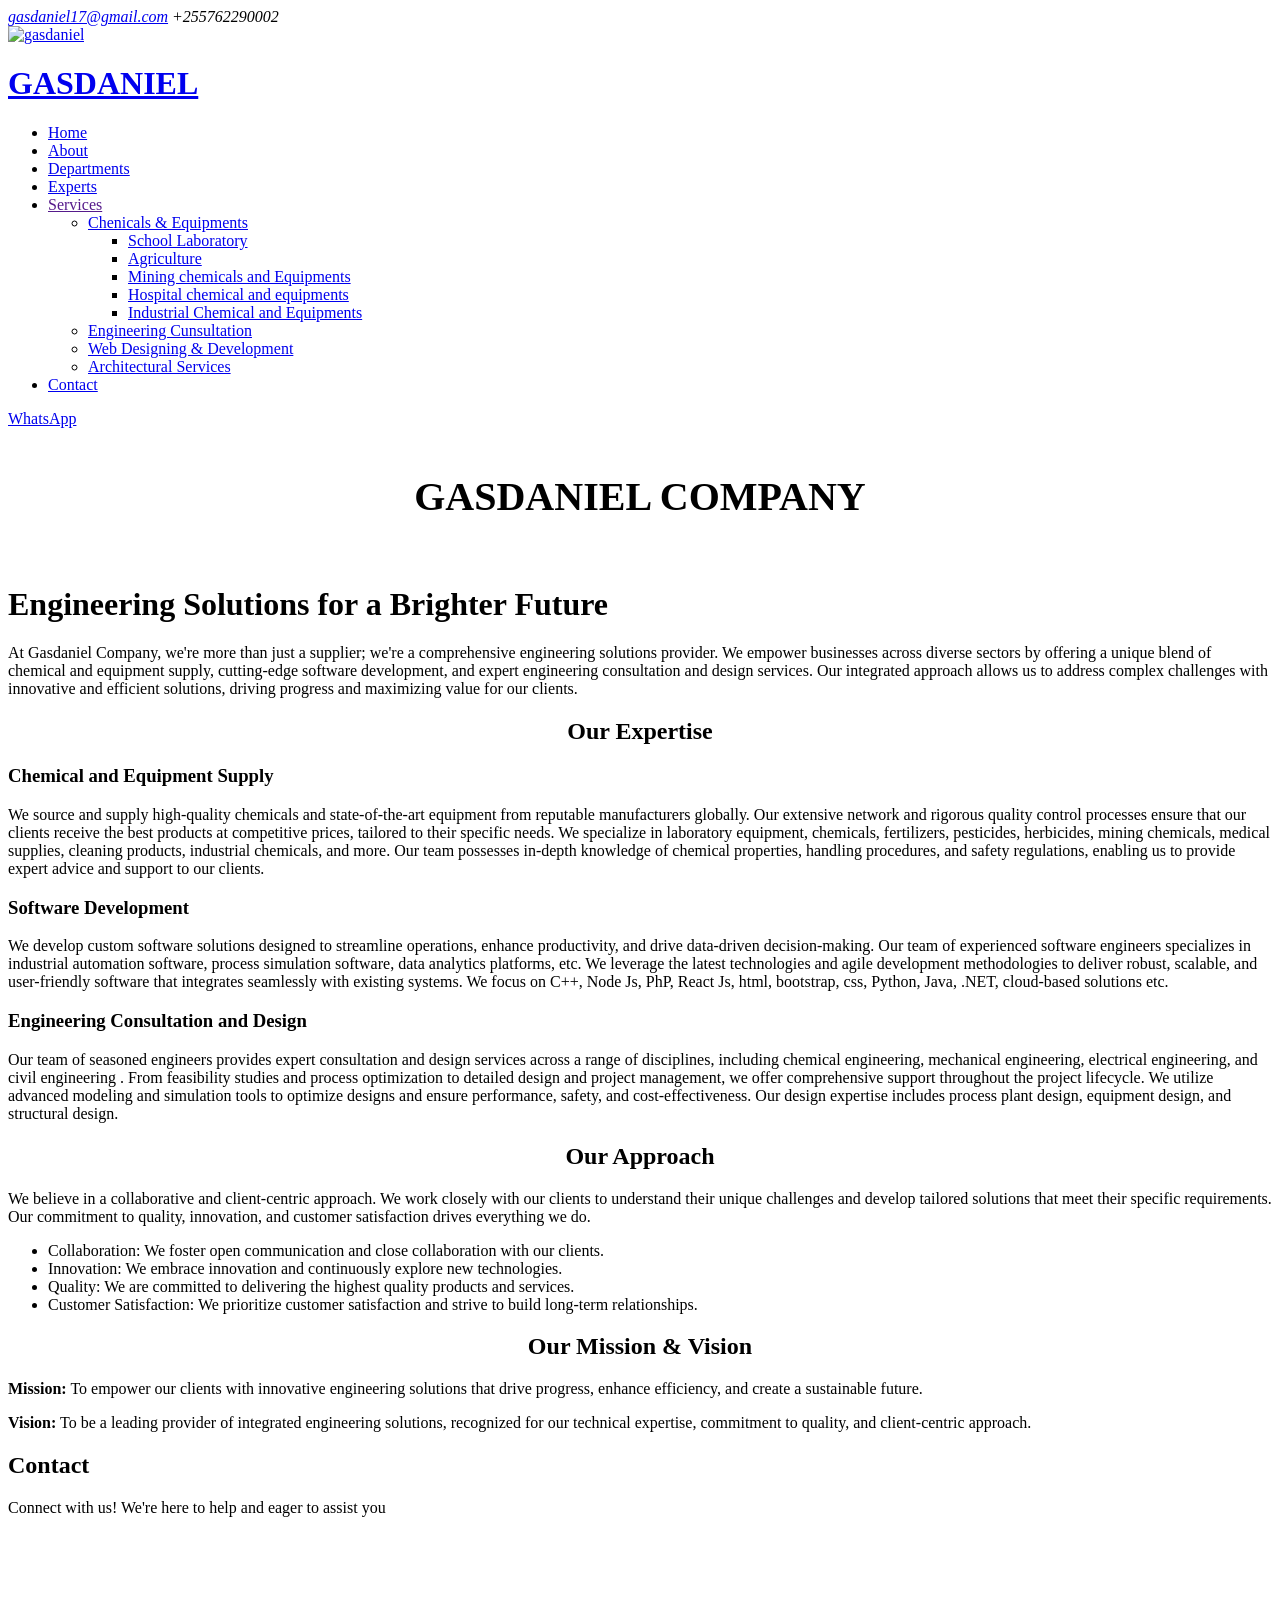
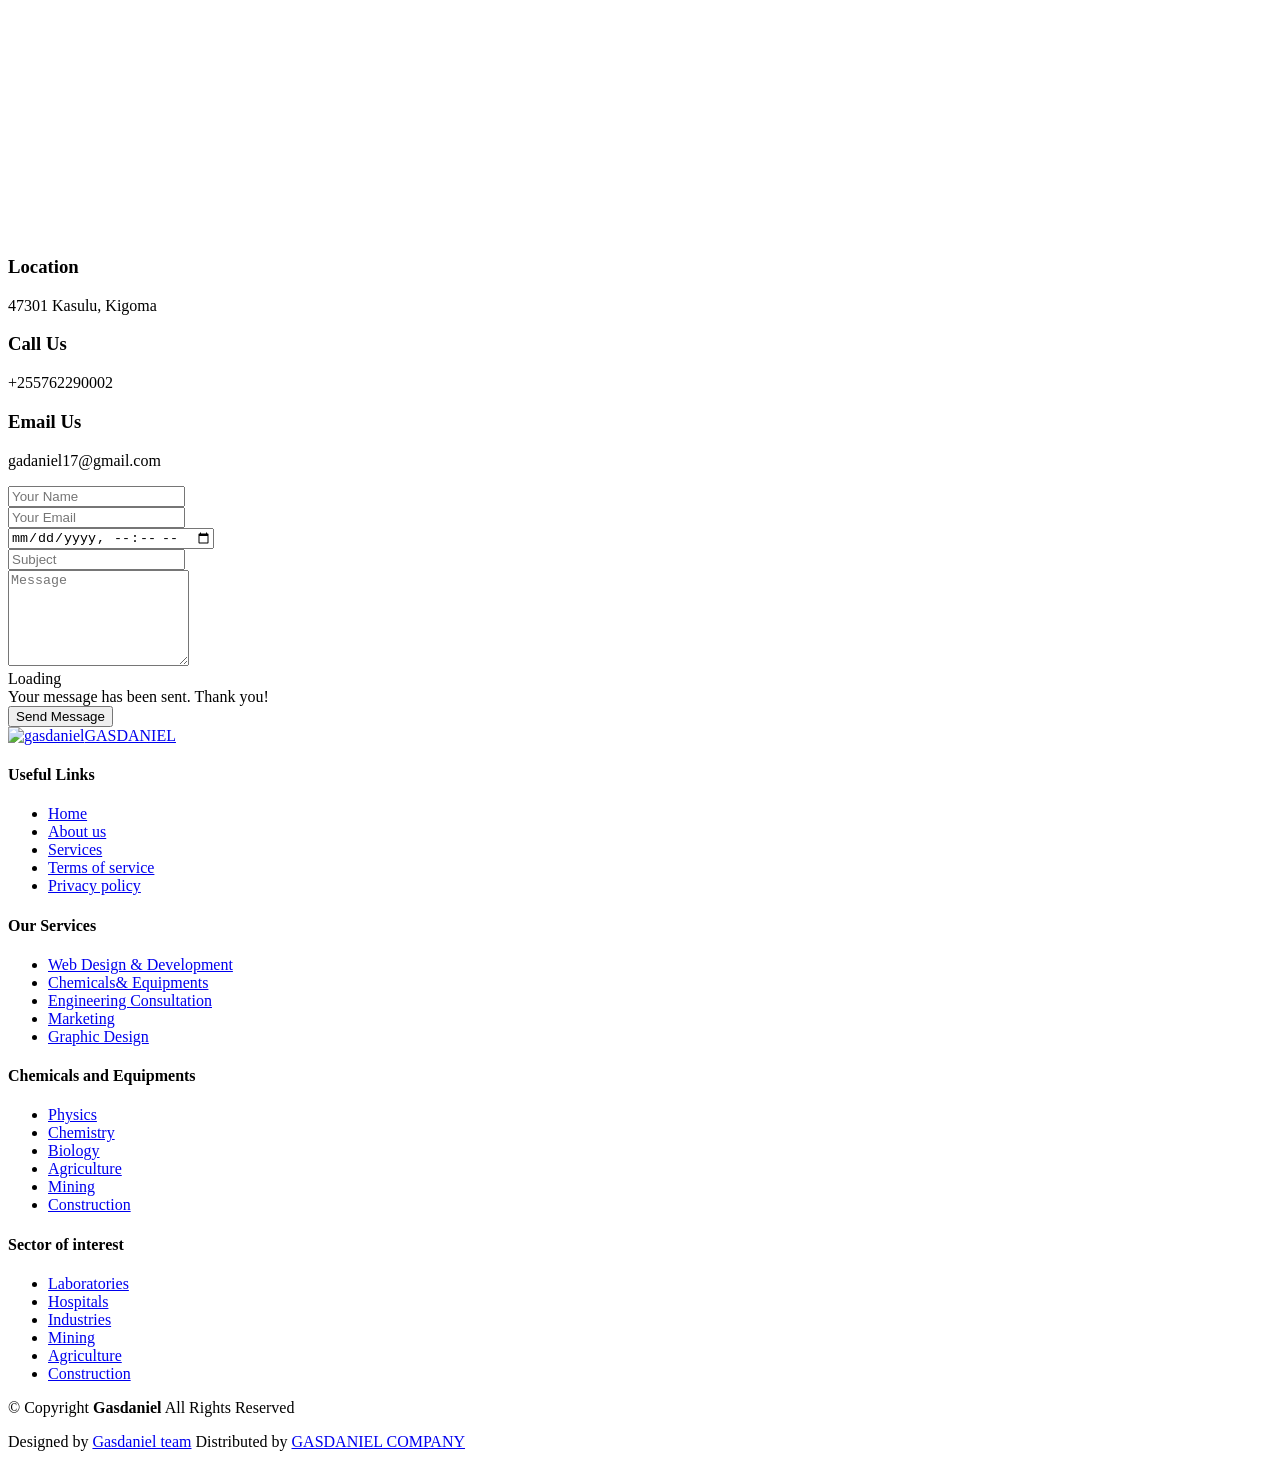
==== about.html @ ef7b3fd3 "Add files via upload" ====
<!DOCTYPE html>
<html lang="en">

<head>
  <meta charset="utf-8">
  <meta content="width=device-width, initial-scale=1.0" name="viewport">
  <title>About Us</title>
  <meta name="description" content="GASDANIEL COMPANY, we're more than just a supplier; we're a comprehensive engineering solutions provider. We empower businesses across diverse sectors by offering a unique blend of chemical and equipment supply, cutting-edge software development, and expert engineering consultation and design services. Our integrated approach allows us to address complex challenges with innovative and efficient solutions, driving progress and maximizing value for our clients.">
  <meta name="keywords" content="gasdaniel, Gasdaniel Company, Chemical and Equipment Supply, Software Development, Engineering Consultation and Design, ecomerce, store,  laboratory equipment, chemicals, fertilizers, pesticides, herbicides, mining chemicals, medical supplies, cleaning products, industrial chemicals,  our social media experts develop data-driven strategies, create engaging content, and cultivate online communities, infrastructure, energy, water, the environment, engineers, architects, designers work, ">

  <!-- Favicons -->
  <link href="assets/img/favicon.png" rel="icon">
  <link href="assets/img/apple-touch-icon.png" rel="apple-touch-icon">

  <!-- Fonts -->
  <link href="https://fonts.googleapis.com" rel="preconnect">
  <link href="https://fonts.gstatic.com" rel="preconnect" crossorigin>
  <link href="https://fonts.googleapis.com/css2?family=Roboto:ital,wght@0,100;0,300;0,400;0,500;0,700;0,900;1,100;1,300;1,400;1,500;1,700;1,900&family=Poppins:ital,wght@0,100;0,200;0,300;0,400;0,500;0,600;0,700;0,800;0,900;1,100;1,200;1,300;1,400;1,500;1,600;1,700;1,800;1,900&family=Raleway:ital,wght@0,100;0,200;0,300;0,400;0,500;0,600;0,700;0,800;0,900;1,100;1,200;1,300;1,400;1,500;1,600;1,700;1,800;1,900&display=swap" rel="stylesheet">

  <!-- Vendor CSS Files -->
  <link href="assets/vendor/bootstrap/css/bootstrap.min.css" rel="stylesheet">
  <link href="assets/vendor/bootstrap-icons/bootstrap-icons.css" rel="stylesheet">
  <link href="assets/vendor/aos/aos.css" rel="stylesheet">
  <link href="assets/vendor/fontawesome-free/css/all.min.css" rel="stylesheet">
  <link href="assets/vendor/glightbox/css/glightbox.min.css" rel="stylesheet">
  <link href="assets/vendor/swiper/swiper-bundle.min.css" rel="stylesheet">
  <link rel="preconnect" href="https://fonts.googleapis.com">
        
  <link rel="preconnect" href="https://fonts.gstatic.com" crossorigin>

  <link href="https://fonts.googleapis.com/css2?family=Montserrat:wght@300;400&family=Sono:wght@200;300;400;500;700&display=swap" rel="stylesheet">
                  
  <link rel="stylesheet" href="css/bootstrap.min.css">

  <link rel="stylesheet" href="css/bootstrap-icons.css">

  <link rel="stylesheet" href="css/owl.carousel.min.css">
  
  <link rel="stylesheet" href="css/owl.theme.default.min.css">

  <link href="css/templatemo-pod-talk.css" rel="stylesheet">

  <!-- Main CSS File -->
  <link href="assets/css/main.css" rel="stylesheet">

</head>
<body class="index-page">
    <header class="header sticky-top">
  
      <div class="topbar d-flex align-items-center">
        <div class="container d-flex justify-content-center justify-content-md-between">
          <div class="contact-info d-flex align-items-center">
            <i class="bi bi-envelope d-flex align-items-center"><a href="mailto:contact@example.com">gasdaniel17@gmail.com</a></i>
            <i class="bi bi-phone d-flex align-items-center ms-4"><span>+255762290002</span></i>
          </div>
          <div class="social-links d-none d-md-flex align-items-center">
            <a href="https://x.com/gasdaniel17?s=09" class="twitter"><i class="bi bi-twitter-x"></i></a>
            <a href="https://www.facebook.com/share/1EtNhUWLmP/" class="facebook"><i class="bi bi-facebook"></i></a>
            <a href="https://www.instagram.com/gasdaniel17?igsh=YWJ5ajFjMXUyeGI2" class="instagram"><i class="bi bi-instagram"></i></a>
            <a href="https://www.linkedin.com/in/gasdaniel" class="linkedin"><i class="bi bi-linkedin"></i></a>
            <a href="https://youtube.com/@gasdaniel" class="youtube"><i class="bi bi-youtube"></i></a>
            <a href="https://wa.me/message/LX4I5KCWSXK6N1" class="whatsapp"><i class="bi bi-whatsapp"></i></a>
          </div>
        </div>
      </div><!-- End Top Bar -->
  
      <div class="branding d-flex align-items-center">
  
        <div class="container position-relative d-flex align-items-center justify-content-between">
          <a href="index.html" class="logo d-flex align-items-center me-auto">
            <!-- Uncomment the line below if you also wish to use an image logo -->
            <!-- <img src="assets/img/logo.png" alt=""> -->
            <img src="assets/img/logo.png" alt="gasdaniel">
            <h1 class="sitename">GASDANIEL</h1>
            
    </div>
  
  </nav>
  
          </a>
          
  
          <nav id="navmenu" class="navmenu">
            <ul>
              <li><a href="index.html" class="active">Home<br></a></li>
              <li><a href="about.html">About</a></li>
              <li><a href="index.html#departments">Departments</a></li>
              <li><a href="index.html#doctors">Experts</a></li>
              <li class="dropdown"><a href=""><span>Services</span> <i class="bi bi-chevron-down toggle-dropdown"></i></a>
                <ul>
                  <li class="dropdown"><a href="#"><span>Chenicals & Equipments</span> <i class="bi bi-chevron-down toggle-dropdown"></i></a>
                    <ul>
                      <li><a href="index.html">School Laboratory</a></li>
                      <li><a href="index.html">Agriculture</a></li>
                      <li><a href="index.html">Mining chemicals and Equipments</a></li>
                      <li><a href="index.html">Hospital chemical and equipments</a></li>
                      <li><a href="index.html">Industrial Chemical and Equipments</a></li>
                    </ul>
                  </li>
                  <li><a href="index.html">Engineering Cunsultation</a></li>
                  <li><a href="index.html">Web Designing & Development</a></li>
                  <li><a href="index.html">Architectural Services</a></li>
                </ul>
              </li>
              <li><a href="#contact">Contact</a></li>
            </ul>
            <i class="mobile-nav-toggle d-xl-none bi bi-list"></i>
          </nav>
  
          <a class="cta-btn d-none d-sm-block" href="https://wa.me/message/LX4I5KCWSXK6N1">WhatsApp</a>
  
        </div>
        
  
      </div>
  
    </header>




    <main class="main" >

<!-- About us-->
        <div class="container">
            <br><h1 style="text-align: center;font-size: 40px;" data-aos="fade-down" data-aos-delay="100"><b>GASDANIEL COMPANY </b></h1><br>
            <h1 id="whyUs"  data-aos="fade-up" data-aos-delay="200">Engineering Solutions for a Brighter Future</h1>
    
            <p data-aos="fade-up" data-aos-delay="200">At Gasdaniel Company, we're more than just a supplier; we're a comprehensive engineering solutions provider. We empower businesses across diverse sectors by offering a unique blend of chemical and equipment supply, cutting-edge software development, and expert engineering consultation and design services. Our integrated approach allows us to address complex challenges with innovative and efficient solutions, driving progress and maximizing value for our clients.</p>
    
            <div class="col-md-13">
                <h2 style="text-align: center;" data-aos="fade-down" data-aos-delay="200"><b >Our Expertise</b></h2>
                <div class="col-md-12">
                    <h3 id="chemical" data-aos="fade-up" data-aos-delay="200">Chemical and Equipment Supply</h3>
                    <p data-aos="fade-up" data-aos-delay="200">We source and supply high-quality chemicals and state-of-the-art equipment from reputable manufacturers globally. Our extensive network and rigorous quality control processes ensure that our clients receive the best products at competitive prices, tailored to their specific needs. We specialize in  laboratory equipment, chemicals, fertilizers, pesticides, herbicides, mining chemicals, medical supplies, cleaning products, industrial chemicals, and more. Our team possesses in-depth knowledge of chemical properties, handling procedures, and safety regulations, enabling us to provide expert advice and support to our clients.</p>
                </div>
    
                <div class="col-md-12">
                    <h3 id="software" data-aos="fade-up" data-aos-delay="200">Software Development</h3>
                    <p data-aos="fade-up" data-aos-delay="200">We develop custom software solutions designed to streamline operations, enhance productivity, and drive data-driven decision-making. Our team of experienced software engineers specializes in industrial automation software, process simulation software, data analytics platforms, etc. We leverage the latest technologies and agile development methodologies to deliver robust, scalable, and user-friendly software that integrates seamlessly with existing systems. We focus on C++, Node Js, PhP, React Js, html, bootstrap, css, Python, Java, .NET, cloud-based solutions etc.</p>
                </div>
    
                <div class="col-md-12">
                    <h3 id="consultation" data-aos="fade-up" data-aos-delay="200">Engineering Consultation and Design</h3>
                    <p data-aos="fade-up" data-aos-delay="200">Our team of seasoned engineers provides expert consultation and design services across a range of disciplines, including chemical engineering, mechanical engineering, electrical engineering, and civil engineering . From feasibility studies and process optimization to detailed design and project management, we offer comprehensive support throughout the project lifecycle. We utilize advanced modeling and simulation tools to optimize designs and ensure performance, safety, and cost-effectiveness. Our design expertise includes process plant design, equipment design, and  structural design.</p>
                </div>
            </div>
    
            <div class="col-md-12">
                <h2 style="text-align: center;" data-aos="fade-up" data-aos-delay="250"><b>Our Approach</b></h2>
                <p data-aos="fade-down" data-aos-delay="200">We believe in a collaborative and client-centric approach. We work closely with our clients to understand their unique challenges and develop tailored solutions that meet their specific requirements. Our commitment to quality, innovation, and customer satisfaction drives everything we do.</p>
                <ul data-aos="fade-up" data-aos-delay="200">
                    <li><span class="highlight" >Collaboration:</span> We foster open communication and close collaboration with our clients.</li>
                    <li><span class="highlight">Innovation:</span> We embrace innovation and continuously explore new technologies.</li>
                    <li><span class="highlight">Quality:</span> We are committed to delivering the highest quality products and services.</li>
                    <li><span class="highlight">Customer Satisfaction:</span> We prioritize customer satisfaction and strive to build long-term relationships.</li>
                </ul>
            </div>
    
            <div class="col-md-12">
                <h2 style="text-align: center;" data-aos="fade-up" data-aos-delay="200"><b>Our Mission & Vision</b></h2>
                <p data-aos="fade-down" data-aos-delay="200"><strong>Mission:</strong> To empower our clients with innovative engineering solutions that drive progress, enhance efficiency, and create a sustainable future.</p>
                <p data-aos="fade-up" data-aos-delay="200"><strong>Vision:</strong> To be a leading provider of integrated engineering solutions, recognized for our technical expertise, commitment to quality, and client-centric approach.</p>
            </div>
    
              <!-- Contact Section -->
    <section id="contact" class="contact section">

        <!-- Section Title -->
        <div class="container section-title" data-aos="fade-up">
          <h2>Contact</h2>
          <p>Connect with us! We're here to help and eager to assist you</p>
        </div><!-- End Section Title -->
  
        <div class="mb-5" data-aos="fade-up" data-aos-delay="200">
          <iframe src="https://www.google.com/maps/embed?pb=!1m18!1m12!1m3!1d5210.264146153033!2d30.10570972065475!3d-4.56585057965684!2m3!1f0!2f0!3f0!3m2!1i1024!2i768!4f13.1!3m3!1m2!1s0x19bf4d000f6fde55%3A0x1fca97d3047b323f!2sGASDANIEL%20COMPANY!5e1!3m2!1sen!2stz!4v1739441663040!5m2!1sen!2stz" width="100%" height="300" style="border:0;" allowfullscreen="" loading="lazy" referrerpolicy="no-referrer-when-downgrade"></iframe>
        </div><!-- End Google Maps -->
  
        <div class="container" data-aos="fade-up" data-aos-delay="100">
  
          <div class="row gy-4">
  
            <div class="col-lg-4">
              <div class="info-item d-flex" data-aos="fade-up" data-aos-delay="300">
                <i class="bi bi-geo-alt flex-shrink-0"></i>
                <div>
                  <h3>Location</h3>
                  <p>47301 Kasulu, Kigoma</p>
                </div>
              </div><!-- End Info Item -->
  
              <div class="info-item d-flex" data-aos="fade-up" data-aos-delay="400">
                <i class="bi bi-telephone flex-shrink-0"></i>
                <div>
                  <h3>Call Us</h3>
                  <p>+255762290002</p>
                </div>
              </div><!-- End Info Item -->
  
              <div class="info-item d-flex" data-aos="fade-up" data-aos-delay="500">
                <i class="bi bi-envelope flex-shrink-0"></i>
                <div>
                  <h3>Email Us</h3>
                  <p>gadaniel17@gmail.com</p>
                </div>
              </div><!-- End Info Item -->
  
            </div>
  
            <div class="col-lg-8">
              <form action="forms/contact.php" method="post" class="php-email-form" data-aos="fade-up" data-aos-delay="200">
                <div class="row gy-4">
  
                  <div class="col-md-6">
                    <input type="text" name="name" class="form-control" placeholder="Your Name" required="">
                  </div>
  
                  <div class="col-md-6 ">
                    <input type="email" class="form-control" name="email" placeholder="Your Email" required="">
                  </div>
                  <div class="col-md-4 form-group mt-3">
                      <input type="datetime-local" name="date" class="form-control datepicker" id="date" placeholder="Appointment Date" required="">
                  </div>
  
                  <div class="col-md-12">
                    <input type="text" class="form-control" name="subject" placeholder="Subject" required="">
                  </div>
  
                  <div class="col-md-12">
                    <textarea class="form-control" name="message" rows="6" placeholder="Message" required=""></textarea>
                  </div>
  
                  <div class="col-md-12 text-center">
                    <div class="loading">Loading</div>
                    <div class="error-message"></div>
                    <div class="sent-message">Your message has been sent. Thank you!</div>
  
                    <button type="submit">Send Message</button>
                  </div>
  
                </div>
              </form>
            </div><!-- End Contact Form -->
  
          </div>
  
        </div>
  
      </section><!-- /Contact Section -->
        </div>
        <!--End of About us-->
        
    </main>
    <footer id="footer" class="footer light-background">

        <div class="container footer-top">
          <div class="row gy-4">
            <div class="col-lg-4 col-md-6 footer-about">
              <a href="index.html" class="logo d-flex align-items-center">
                <span class="sitename"><img src="assets/img/logo.png" alt="gasdaniel">GASDANIEL</span>
              </a>
     
            
              <div class="social-links d-flex mt-4">
                <a href=""><i class="bi bi-twitter-x"></i></a>
                <a href=""><i class="bi bi-facebook"></i></a>
                <a href=""><i class="bi bi-instagram"></i></a>
                <a href=""><i class="bi bi-linkedin"></i></a>
                <a href=""><i class="bi bi-whatsapp"></i></a>
               
              </div>
            </div>
    
            <div class="col-lg-2 col-md-3 footer-links">
              <h4>Useful Links</h4>
              <ul>
                <li><a href="#">Home</a></li>
                <li><a href="#">About us</a></li>
                <li><a href="#">Services</a></li>
                <li><a href="#">Terms of service</a></li>
                <li><a href="#">Privacy policy</a></li>
              </ul>
            </div>
    
            <div class="col-lg-2 col-md-3 footer-links">
              <h4>Our Services</h4>
              <ul>
                <li><a href="#">Web Design & Development</a></li>
                <li><a href="#">Chemicals& Equipments</a></li>
                <li><a href="#">Engineering Consultation</a></li>
                <li><a href="#">Marketing</a></li>
                <li><a href="#">Graphic Design</a></li>
              </ul>
            </div>
    
            <div class="col-lg-2 col-md-3 footer-links">
              <h4>Chemicals and Equipments</h4>
              <ul>
                <li><a href="#">Physics</a></li>
                <li><a href="#">Chemistry</a></li>
                <li><a href="#">Biology</a></li>
                <li><a href="#">Agriculture</a></li>
                <li><a href="#">Mining</a></li>
                <li><a href="#">Construction</a></li>
              </ul>
            </div>
    
            <div class="col-lg-2 col-md-3 footer-links">
              <h4>Sector of interest</h4>
              <ul>
                <li><a href="#">Laboratories</a></li>
                <li><a href="#">Hospitals</a></li>
                <li><a href="#">Industries </a></li>
                <li><a href="#">Mining</a></li>
                <li><a href="#">Agriculture</a></li>
                <li><a href="#">Construction</a></li>
              </ul>
            </div>
    
          </div>
        </div>
    
        <div class="container copyright text-center mt-4">
          <p>© <span>Copyright</span> <strong class="px-1 sitename">Gasdaniel</strong> <span>All Rights Reserved</span></p>
          <div class="credits">
            <!-- All the links in the footer should remain intact. -->
            <!-- You can delete the links only if you've purchased the pro version. -->
            <!-- Licensing information: https://bootstrapmade.com/license/ -->
            <!-- Purchase the pro version with working PHP/AJAX contact form: [buy-url] -->
            Designed by <a href="https://www.gasdaniel.com/">Gasdaniel team</a> Distributed by <a href=“https://www.gasdaniel.com>GASDANIEL COMPANY
          </div>
        </div>
    
      </footer>
    
      <!-- Scroll Top -->
      <a href="#" id="scroll-top" class="scroll-top d-flex align-items-center justify-content-center"><i class="bi bi-arrow-up-short"></i></a>
    
      <!-- Preloader -->
      <div id="preloader"></div>
    
      <!-- Vendor JS Files -->
      <script src="assets/vendor/bootstrap/js/bootstrap.bundle.min.js"></script>
      <script src="assets/vendor/php-email-form/validate.js"></script>
      <script src="assets/vendor/aos/aos.js"></script>
      <script src="assets/vendor/glightbox/js/glightbox.min.js"></script>
      <script src="assets/vendor/purecounter/purecounter_vanilla.js"></script>
      <script src="assets/vendor/swiper/swiper-bundle.min.js"></script>
    
      <!-- Main JS File -->
      <script src="assets/js/main.js"></script>
      <script>
        const products = document.querySelectorAll('.product');
    
        function showProducts() {
            products.forEach((product, index) => {
                setTimeout(() => {
                    product.classList.add('show');
                }, index * 200); // Delay each item's animation
            });
        }
    
        // Trigger the animation when the user scrolls into the section
        const productsSection = document.querySelector('.products-section');
        const observer = new IntersectionObserver(entries => {
            entries.forEach(entry => {
                if (entry.isIntersecting) {
                    showProducts();
                    observer.unobserve(productsSection); // Stop observing once animated
                }
            });
        });
    
        observer.observe(productsSection);
    </script>
    
</body>
    
</html>
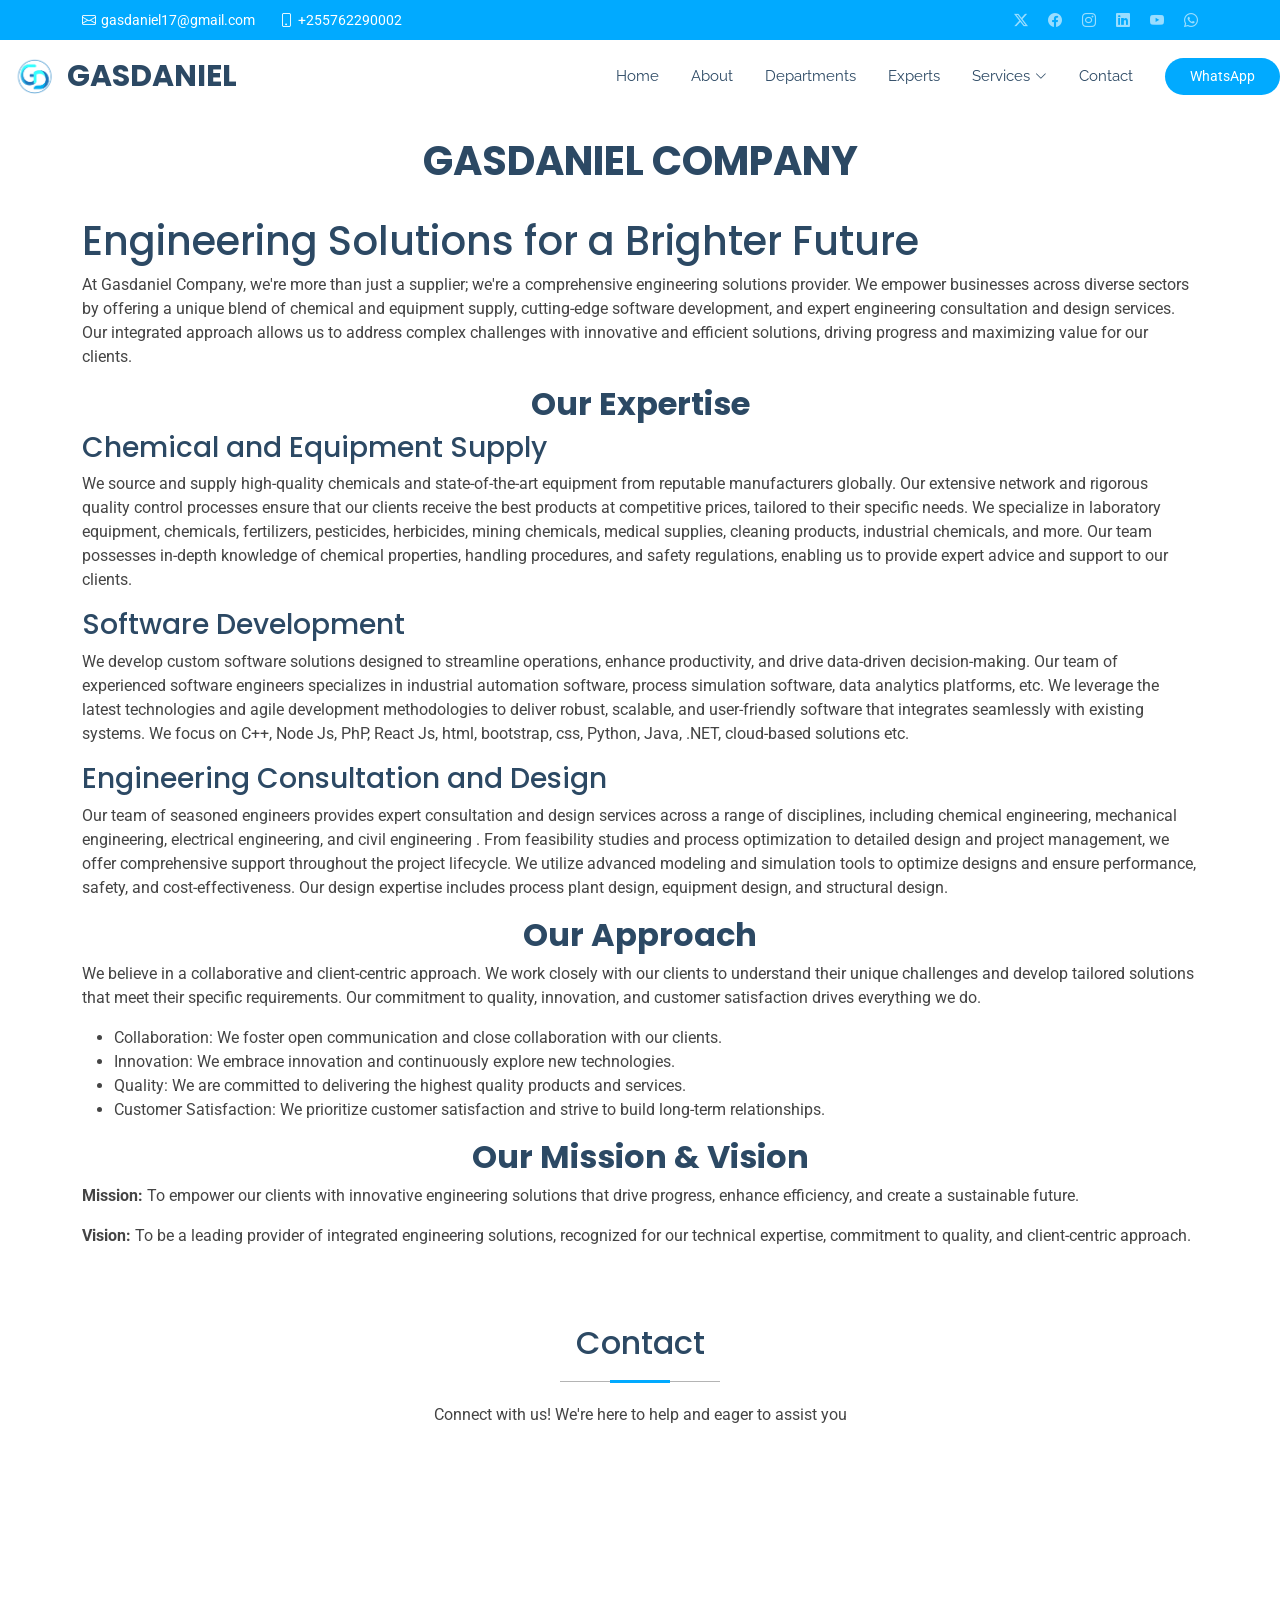
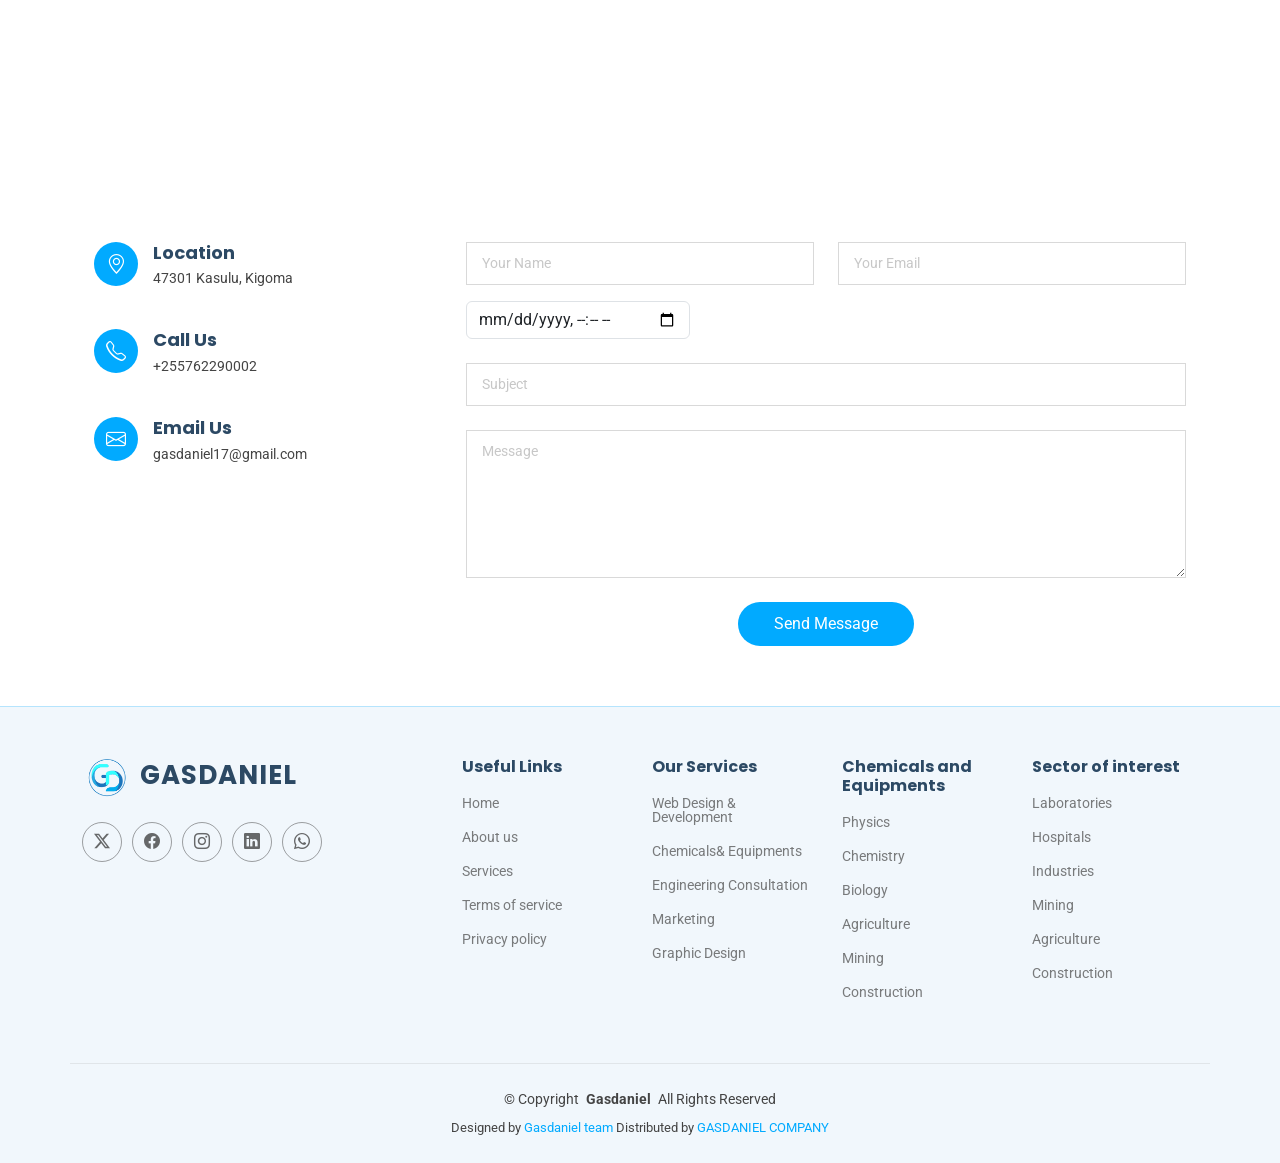
==== commit 2a342fe8: "Update about.html" ====
--- a/about.html
+++ b/about.html
@@ -201,7 +201,7 @@
                 <i class="bi bi-envelope flex-shrink-0"></i>
                 <div>
                   <h3>Email Us</h3>
-                  <p>gadaniel17@gmail.com</p>
+                  <p>gasdaniel17@gmail.com</p>
                 </div>
               </div><!-- End Info Item -->
   
@@ -376,4 +376,4 @@
     
 </body>
     
-</html>+</html>
--- a/assets/css/main.css
+++ b/assets/css/main.css
@@ -0,0 +1,1772 @@
+/**
+* Template Name: Medilab
+* Template URL: https://bootstrapmade.com/medilab-free-medical-bootstrap-theme/
+* Updated: Aug 07 2024 with Bootstrap v5.3.3
+* Author: BootstrapMade.com
+* License: https://bootstrapmade.com/license/
+*/
+
+/*--------------------------------------------------------------
+# Font & Color Variables
+# Help: https://bootstrapmade.com/color-system/
+--------------------------------------------------------------*/
+/* Fonts */
+:root {
+  --default-font: "Roboto",  system-ui, -apple-system, "Segoe UI", Roboto, "Helvetica Neue", Arial, "Noto Sans", "Liberation Sans", sans-serif, "Apple Color Emoji", "Segoe UI Emoji", "Segoe UI Symbol", "Noto Color Emoji";
+  --heading-font: "Poppins",  sans-serif;
+  --nav-font: "Raleway",  sans-serif;
+}
+
+/* Global Colors - The following color variables are used throughout the website. Updating them here will change the color scheme of the entire website */
+:root { 
+  --background-color: #ffffff; /* Background color for the entire website, including individual sections */
+  --default-color: #444444; /* Default color used for the majority of the text content across the entire website */
+  --heading-color: #2c4964; /* Color for headings, subheadings and title throughout the website */
+  --accent-color: #01aaff; /* Accent color that represents your brand on the website. It's used for buttons, links, and other elements that need to stand out */
+  --surface-color: #ffffff; /* The surface color is used as a background of boxed elements within sections, such as cards, icon boxes, or other elements that require a visual separation from the global background. */
+  --contrast-color: #ffffff; /* Contrast color for text, ensuring readability against backgrounds of accent, heading, or default colors. */
+}
+
+/* Nav Menu Colors - The following color variables are used specifically for the navigation menu. They are separate from the global colors to allow for more customization options */
+:root {
+  --nav-color: #2c4964;  /* The default color of the main navmenu links */
+  --nav-hover-color: #1977cc; /* Applied to main navmenu links when they are hovered over or active */
+  --nav-mobile-background-color: #ffffff; /* Used as the background color for mobile navigation menu */
+  --nav-dropdown-background-color: #ffffff; /* Used as the background color for dropdown items that appear when hovering over primary navigation items */
+  --nav-dropdown-color: #2c4964; /* Used for navigation links of the dropdown items in the navigation menu. */
+  --nav-dropdown-hover-color: #1977cc; /* Similar to --nav-hover-color, this color is applied to dropdown navigation links when they are hovered over. */
+}
+
+/* Color Presets - These classes override global colors when applied to any section or element, providing reuse of the sam color scheme. */
+
+.light-background {
+  --background-color: #f1f7fc;
+  --surface-color: #ffffff;
+}
+
+.dark-background {
+  --background-color: #060606;
+  --default-color: #ffffff;
+  --heading-color: #ffffff;
+  --surface-color: #252525;
+  --contrast-color: #ffffff;
+}
+
+/* Smooth scroll */
+:root {
+  scroll-behavior: smooth;
+}
+
+/*--------------------------------------------------------------
+# General Styling & Shared Classes
+--------------------------------------------------------------*/
+body {
+  color: var(--default-color);
+  background-color: var(--background-color);
+  font-family: var(--default-font);
+}
+
+a {
+  color: var(--accent-color);
+  text-decoration: none;
+  transition: 0.3s;
+}
+
+a:hover {
+  color: color-mix(in srgb, var(--accent-color), transparent 25%);
+  text-decoration: none;
+}
+
+h1,
+h2,
+h3,
+h4,
+h5,
+h6 {
+  color: var(--heading-color);
+  font-family: var(--heading-font);
+}
+
+/* Pulsating Play Button
+------------------------------*/
+.pulsating-play-btn {
+  width: 94px;
+  height: 94px;
+  background: radial-gradient(var(--accent-color) 50%, color-mix(in srgb, var(--accent-color), transparent 75%) 52%);
+  border-radius: 50%;
+  display: block;
+  position: relative;
+  overflow: hidden;
+}
+
+.pulsating-play-btn:before {
+  content: "";
+  position: absolute;
+  width: 120px;
+  height: 120px;
+  animation-delay: 0s;
+  animation: pulsate-play-btn 2s;
+  animation-direction: forwards;
+  animation-iteration-count: infinite;
+  animation-timing-function: steps;
+  opacity: 1;
+  border-radius: 50%;
+  border: 5px solid color-mix(in srgb, var(--accent-color), transparent 30%);
+  top: -15%;
+  left: -15%;
+  background: rgba(198, 16, 0, 0);
+}
+
+.pulsating-play-btn:after {
+  content: "";
+  position: absolute;
+  left: 50%;
+  top: 50%;
+  transform: translateX(-40%) translateY(-50%);
+  width: 0;
+  height: 0;
+  border-top: 10px solid transparent;
+  border-bottom: 10px solid transparent;
+  border-left: 15px solid #fff;
+  z-index: 100;
+  transition: all 400ms cubic-bezier(0.55, 0.055, 0.675, 0.19);
+}
+
+.pulsating-play-btn:hover:before {
+  content: "";
+  position: absolute;
+  left: 50%;
+  top: 50%;
+  transform: translateX(-40%) translateY(-50%);
+  width: 0;
+  height: 0;
+  border: none;
+  border-top: 10px solid transparent;
+  border-bottom: 10px solid transparent;
+  border-left: 15px solid #fff;
+  z-index: 200;
+  animation: none;
+  border-radius: 0;
+}
+
+.pulsating-play-btn:hover:after {
+  border-left: 15px solid var(--accent-color);
+  transform: scale(20);
+}
+
+@keyframes pulsate-play-btn {
+  0% {
+    transform: scale(0.6, 0.6);
+    opacity: 1;
+  }
+
+  100% {
+    transform: scale(1, 1);
+    opacity: 0;
+  }
+}
+
+/* PHP Email Form Messages
+------------------------------*/
+.php-email-form .error-message {
+  display: none;
+  background: #df1529;
+  color: #ffffff;
+  text-align: left;
+  padding: 15px;
+  margin-bottom: 24px;
+  font-weight: 600;
+}
+
+.php-email-form .sent-message {
+  display: none;
+  color: #ffffff;
+  background: #059652;
+  text-align: center;
+  padding: 15px;
+  margin-bottom: 24px;
+  font-weight: 600;
+}
+
+.php-email-form .loading {
+  display: none;
+  background: var(--surface-color);
+  text-align: center;
+  padding: 15px;
+  margin-bottom: 24px;
+}
+
+.php-email-form .loading:before {
+  content: "";
+  display: inline-block;
+  border-radius: 50%;
+  width: 24px;
+  height: 24px;
+  margin: 0 10px -6px 0;
+  border: 3px solid var(--accent-color);
+  border-top-color: var(--surface-color);
+  animation: php-email-form-loading 1s linear infinite;
+}
+
+@keyframes php-email-form-loading {
+  0% {
+    transform: rotate(0deg);
+  }
+
+  100% {
+    transform: rotate(360deg);
+  }
+}
+
+/*--------------------------------------------------------------
+# Global Header
+--------------------------------------------------------------*/
+.header {
+  color: var(--default-color);
+  transition: all 0.5s;
+  z-index: 997;
+  background-color: var(--background-color);
+}
+
+.header .topbar {
+  background-color: var(--accent-color);
+  height: 40px;
+  padding: 0;
+  font-size: 14px;
+  transition: all 0.5s;
+}
+
+.header .topbar .contact-info i {
+  font-style: normal;
+  color: var(--contrast-color);
+}
+
+.header .topbar .contact-info i a,
+.header .topbar .contact-info i span {
+  padding-left: 5px;
+  color: var(--contrast-color);
+}
+
+@media (max-width: 575px) {
+
+  .header .topbar .contact-info i a,
+  .header .topbar .contact-info i span {
+    font-size: 13px;
+  }
+}
+
+.header .topbar .contact-info i a {
+  line-height: 0;
+  transition: 0.3s;
+}
+
+.header .topbar .contact-info i a:hover {
+  color: var(--contrast-color);
+  text-decoration: underline;
+}
+
+.header .topbar .social-links a {
+  color: color-mix(in srgb, var(--contrast-color), transparent 40%);
+  line-height: 0;
+  transition: 0.3s;
+  margin-left: 20px;
+}
+
+.header .topbar .social-links a:hover {
+  color: var(--contrast-color);
+}
+
+.header .branding {
+  min-height: 60px;
+  padding: 10px 0;
+}
+
+.header .logo {
+  line-height: 1;
+}
+
+.header .logo img {
+  max-height: 36px;
+  margin-right: 8px;
+}
+
+.header .logo h1 {
+  font-size: 30px;
+  margin: 0;
+  font-weight: 700;
+  color: var(--heading-color);
+}
+
+.header .cta-btn,
+.header .cta-btn:focus {
+  color: var(--contrast-color);
+  background: var(--accent-color);
+  font-size: 14px;
+  padding: 8px 25px;
+  margin: 0 0 0 30px;
+  border-radius: 50px;
+  transition: 0.3s;
+}
+
+.header .cta-btn:hover,
+.header .cta-btn:focus:hover {
+  color: var(--contrast-color);
+  background: color-mix(in srgb, var(--accent-color), transparent 15%);
+}
+
+@media (max-width: 1200px) {
+  .header .logo {
+    order: 1;
+  }
+
+  .header .cta-btn {
+    order: 2;
+    margin: 0 15px 0 0;
+    padding: 6px 15px;
+  }
+
+  .header .navmenu {
+    order: 3;
+  }
+}
+
+.scrolled .header {
+  box-shadow: 0px 0 18px rgba(0, 0, 0, 0.1);
+}
+
+.scrolled .header .topbar {
+  height: 0;
+  visibility: hidden;
+  overflow: hidden;
+}
+
+/*--------------------------------------------------------------
+# Navigation Menu
+--------------------------------------------------------------*/
+/* Desktop Navigation */
+@media (min-width: 1200px) {
+  .navmenu {
+    padding: 0;
+  }
+
+  .navmenu ul {
+    margin: 0;
+    padding: 0;
+    display: flex;
+    list-style: none;
+    align-items: center;
+  }
+
+  .navmenu li {
+    position: relative;
+  }
+
+  .navmenu>ul>li {
+    white-space: nowrap;
+    padding: 15px 14px;
+  }
+
+  .navmenu>ul>li:last-child {
+    padding-right: 0;
+  }
+
+  .navmenu a,
+  .navmenu a:focus {
+    color: var(--nav-color);
+    font-size: 15px;
+    padding: 0 2px;
+    font-family: var(--nav-font);
+    font-weight: 400;
+    display: flex;
+    align-items: center;
+    justify-content: space-between;
+    white-space: nowrap;
+    transition: 0.3s;
+    position: relative;
+  }
+
+  .navmenu a i,
+  .navmenu a:focus i {
+    font-size: 12px;
+    line-height: 0;
+    margin-left: 5px;
+    transition: 0.3s;
+  }
+
+  .navmenu>ul>li>a:before {
+    content: "";
+    position: absolute;
+    width: 100%;
+    height: 2px;
+    bottom: -6px;
+    left: 0;
+    background-color: var(--nav-hover-color);
+    visibility: hidden;
+    width: 0px;
+    transition: all 0.3s ease-in-out 0s;
+  }
+
+  .navmenu a:hover:before,
+  .navmenu li:hover>a:before,
+  .navmenu .active:before {
+    visibility: visible;
+    width: 100%;
+  }
+
+  .navmenu li:hover>a,
+  .navmenu .active,
+  .navmenu .active:focus {
+    color: var(--nav-hover-color);
+  }
+
+  .navmenu .dropdown ul {
+    margin: 0;
+    padding: 10px 0;
+    background: var(--nav-dropdown-background-color);
+    display: block;
+    position: absolute;
+    visibility: hidden;
+    left: 14px;
+    top: 130%;
+    opacity: 0;
+    transition: 0.3s;
+    border-radius: 4px;
+    z-index: 99;
+    box-shadow: 0px 0px 30px rgba(0, 0, 0, 0.1);
+  }
+
+  .navmenu .dropdown ul li {
+    min-width: 200px;
+  }
+
+  .navmenu .dropdown ul a {
+    padding: 10px 20px;
+    font-size: 15px;
+    text-transform: none;
+    color: var(--nav-dropdown-color);
+  }
+
+  .navmenu .dropdown ul a i {
+    font-size: 12px;
+  }
+
+  .navmenu .dropdown ul a:hover,
+  .navmenu .dropdown ul .active:hover,
+  .navmenu .dropdown ul li:hover>a {
+    color: var(--nav-dropdown-hover-color);
+  }
+
+  .navmenu .dropdown:hover>ul {
+    opacity: 1;
+    top: 100%;
+    visibility: visible;
+  }
+
+  .navmenu .dropdown .dropdown ul {
+    top: 0;
+    left: -90%;
+    visibility: hidden;
+  }
+
+  .navmenu .dropdown .dropdown:hover>ul {
+    opacity: 1;
+    top: 0;
+    left: -100%;
+    visibility: visible;
+  }
+}
+
+/* Mobile Navigation */
+@media (max-width: 1199px) {
+  .mobile-nav-toggle {
+    color: var(--nav-color);
+    font-size: 28px;
+    line-height: 0;
+    margin-right: 10px;
+    cursor: pointer;
+    transition: color 0.3s;
+  }
+
+  .navmenu {
+    padding: 0;
+    z-index: 9997;
+  }
+
+  .navmenu ul {
+    display: none;
+    list-style: none;
+    position: absolute;
+    inset: 60px 20px 20px 20px;
+    padding: 10px 0;
+    margin: 0;
+    border-radius: 6px;
+    background-color: var(--nav-mobile-background-color);
+    border: 1px solid color-mix(in srgb, var(--default-color), transparent 90%);
+    box-shadow: none;
+    overflow-y: auto;
+    transition: 0.3s;
+    z-index: 9998;
+  }
+
+  .navmenu a,
+  .navmenu a:focus {
+    color: var(--nav-dropdown-color);
+    padding: 10px 20px;
+    font-family: var(--nav-font);
+    font-size: 17px;
+    font-weight: 500;
+    display: flex;
+    align-items: center;
+    justify-content: space-between;
+    white-space: nowrap;
+    transition: 0.3s;
+  }
+
+  .navmenu a i,
+  .navmenu a:focus i {
+    font-size: 12px;
+    line-height: 0;
+    margin-left: 5px;
+    width: 30px;
+    height: 30px;
+    display: flex;
+    align-items: center;
+    justify-content: center;
+    border-radius: 50%;
+    transition: 0.3s;
+    background-color: color-mix(in srgb, var(--accent-color), transparent 90%);
+  }
+
+  .navmenu a i:hover,
+  .navmenu a:focus i:hover {
+    background-color: var(--accent-color);
+    color: var(--contrast-color);
+  }
+
+  .navmenu a:hover,
+  .navmenu .active,
+  .navmenu .active:focus {
+    color: var(--nav-dropdown-hover-color);
+  }
+
+  .navmenu .active i,
+  .navmenu .active:focus i {
+    background-color: var(--accent-color);
+    color: var(--contrast-color);
+    transform: rotate(180deg);
+  }
+
+  .navmenu .dropdown ul {
+    position: static;
+    display: none;
+    z-index: 99;
+    padding: 10px 0;
+    margin: 10px 20px;
+    background-color: var(--nav-dropdown-background-color);
+    transition: all 0.5s ease-in-out;
+  }
+
+  .navmenu .dropdown ul ul {
+    background-color: rgba(33, 37, 41, 0.1);
+  }
+
+  .navmenu .dropdown>.dropdown-active {
+    display: block;
+    background-color: rgba(33, 37, 41, 0.03);
+  }
+
+  .mobile-nav-active {
+    overflow: hidden;
+  }
+
+  .mobile-nav-active .mobile-nav-toggle {
+    color: #fff;
+    position: absolute;
+    font-size: 32px;
+    top: 15px;
+    right: 15px;
+    margin-right: 0;
+    z-index: 9999;
+  }
+
+  .mobile-nav-active .navmenu {
+    position: fixed;
+    overflow: hidden;
+    inset: 0;
+    background: rgba(33, 37, 41, 0.8);
+    transition: 0.3s;
+  }
+
+  .mobile-nav-active .navmenu>ul {
+    display: block;
+  }
+}
+
+/*--------------------------------------------------------------
+# Global Footer
+--------------------------------------------------------------*/
+.footer {
+  color: var(--default-color);
+  background-color: var(--background-color);
+  border-top: 1px solid color-mix(in srgb, var(--accent-color), transparent 75%);
+  font-size: 14px;
+  position: relative;
+}
+
+.footer .footer-top {
+  padding-top: 50px;
+}
+
+.footer .footer-about .logo {
+  line-height: 1;
+  margin-bottom: 25px;
+}
+
+.footer .footer-about .logo img {
+  max-height: 40px;
+  margin-right: 6px;
+}
+
+.footer .footer-about .logo span {
+  color: var(--heading-color);
+  font-family: var(--heading-font);
+  font-size: 26px;
+  font-weight: 700;
+  letter-spacing: 1px;
+}
+
+.footer .footer-about p {
+  font-size: 14px;
+  font-family: var(--heading-font);
+}
+
+.footer .social-links a {
+  display: flex;
+  align-items: center;
+  justify-content: center;
+  width: 40px;
+  height: 40px;
+  border-radius: 50%;
+  border: 1px solid color-mix(in srgb, var(--default-color), transparent 50%);
+  font-size: 16px;
+  color: color-mix(in srgb, var(--default-color), transparent 20%);
+  margin-right: 10px;
+  transition: 0.3s;
+}
+
+.footer .social-links a:hover {
+  color: var(--accent-color);
+  border-color: var(--accent-color);
+}
+
+.footer h4 {
+  font-size: 16px;
+  font-weight: bold;
+  position: relative;
+  padding-bottom: 12px;
+}
+
+.footer .footer-links {
+  margin-bottom: 30px;
+}
+
+.footer .footer-links ul {
+  list-style: none;
+  padding: 0;
+  margin: 0;
+}
+
+.footer .footer-links ul i {
+  padding-right: 2px;
+  font-size: 12px;
+  line-height: 0;
+}
+
+.footer .footer-links ul li {
+  padding: 10px 0;
+  display: flex;
+  align-items: center;
+}
+
+.footer .footer-links ul li:first-child {
+  padding-top: 0;
+}
+
+.footer .footer-links ul a {
+  color: color-mix(in srgb, var(--default-color), transparent 30%);
+  display: inline-block;
+  line-height: 1;
+}
+
+.footer .footer-links ul a:hover {
+  color: var(--accent-color);
+}
+
+.footer .footer-contact p {
+  margin-bottom: 5px;
+}
+
+.footer .copyright {
+  padding-top: 25px;
+  padding-bottom: 25px;
+  border-top: 1px solid color-mix(in srgb, var(--default-color), transparent 90%);
+}
+
+.footer .copyright p {
+  margin-bottom: 0;
+}
+
+.footer .credits {
+  margin-top: 8px;
+  font-size: 13px;
+}
+
+/*--------------------------------------------------------------
+# Preloader
+--------------------------------------------------------------*/
+#preloader {
+  position: fixed;
+  inset: 0;
+  z-index: 999999;
+  overflow: hidden;
+  background: var(--background-color);
+  transition: all 0.6s ease-out;
+}
+
+#preloader:before {
+  content: "";
+  position: fixed;
+  top: calc(50% - 30px);
+  left: calc(50% - 30px);
+  border: 6px solid #ffffff;
+  border-color: var(--accent-color) transparent var(--accent-color) transparent;
+  border-radius: 50%;
+  width: 60px;
+  height: 60px;
+  animation: animate-preloader 1.5s linear infinite;
+}
+
+@keyframes animate-preloader {
+  0% {
+    transform: rotate(0deg);
+  }
+
+  100% {
+    transform: rotate(360deg);
+  }
+}
+
+/*--------------------------------------------------------------
+# Scroll Top Button
+--------------------------------------------------------------*/
+.scroll-top {
+  position: fixed;
+  visibility: hidden;
+  opacity: 0;
+  right: 15px;
+  bottom: 15px;
+  z-index: 99999;
+  background-color: var(--accent-color);
+  width: 40px;
+  height: 40px;
+  border-radius: 4px;
+  transition: all 0.4s;
+}
+
+.scroll-top i {
+  font-size: 24px;
+  color: var(--contrast-color);
+  line-height: 0;
+}
+
+.scroll-top:hover {
+  background-color: color-mix(in srgb, var(--accent-color), transparent 20%);
+  color: var(--contrast-color);
+}
+
+.scroll-top.active {
+  visibility: visible;
+  opacity: 1;
+}
+
+/*--------------------------------------------------------------
+# Disable aos animation delay on mobile devices
+--------------------------------------------------------------*/
+@media screen and (max-width: 768px) {
+  [data-aos-delay] {
+    transition-delay: 0 !important;
+  }
+}
+
+/*--------------------------------------------------------------
+# Global Page Titles & Breadcrumbs
+--------------------------------------------------------------*/
+.page-title {
+  color: var(--default-color);
+  background-color: var(--background-color);
+  position: relative;
+}
+
+.page-title .heading {
+  padding: 80px 0;
+  border-top: 1px solid color-mix(in srgb, var(--accent-color), transparent 80%);
+}
+
+.page-title .heading h1 {
+  font-size: 38px;
+  font-weight: 700;
+}
+
+.page-title nav {
+  background-color: color-mix(in srgb, var(--accent-color), transparent 94%);
+  padding: 20px 0;
+}
+
+.page-title nav ol {
+  display: flex;
+  flex-wrap: wrap;
+  list-style: none;
+  margin: 0;
+  font-size: 16px;
+  font-weight: 600;
+}
+
+.page-title nav ol li+li {
+  padding-left: 10px;
+}
+
+.page-title nav ol li+li::before {
+  content: "/";
+  display: inline-block;
+  padding-right: 10px;
+  color: color-mix(in srgb, var(--default-color), transparent 70%);
+}
+
+/*--------------------------------------------------------------
+# Global Sections
+--------------------------------------------------------------*/
+section,
+.section {
+  color: var(--default-color);
+  background-color: var(--background-color);
+  padding: 60px 0;
+  scroll-margin-top: 72px;
+  overflow: clip;
+}
+
+@media (max-width: 1199px) {
+
+  section,
+  .section {
+    scroll-margin-top: 60px;
+  }
+}
+
+/*--------------------------------------------------------------
+# Global Section Titles
+--------------------------------------------------------------*/
+.section-title {
+  text-align: center;
+  padding-bottom: 60px;
+  position: relative;
+}
+
+.section-title h2 {
+  font-size: 32px;
+  font-weight: 500;
+  margin-bottom: 20px;
+  padding-bottom: 20px;
+  position: relative;
+}
+
+.section-title h2:before {
+  content: "";
+  position: absolute;
+  display: block;
+  width: 160px;
+  height: 1px;
+  background: color-mix(in srgb, var(--default-color), transparent 60%);
+  left: 0;
+  right: 0;
+  bottom: 1px;
+  margin: auto;
+}
+
+.section-title h2::after {
+  content: "";
+  position: absolute;
+  display: block;
+  width: 60px;
+  height: 3px;
+  background: var(--accent-color);
+  left: 0;
+  right: 0;
+  bottom: 0;
+  margin: auto;
+}
+
+.section-title p {
+  margin-bottom: 0;
+}
+
+/*--------------------------------------------------------------
+# Hero Section
+--------------------------------------------------------------*/
+.hero {
+  width: 100%;
+  min-height: calc(100vh - 112px);
+  padding: 80px 0;
+  display: flex;
+  align-items: center;
+  justify-content: center;
+  position: relative;
+  overflow: hidden;
+}
+
+.hero img {
+  position: absolute;
+  inset: 0;
+  display: block;
+  width: 100%;
+  height: 100%;
+  object-fit: cover;
+  z-index: 1;
+}
+
+.hero .container {
+  z-index: 3;
+}
+
+.hero .welcome h2 {
+  margin: 0;
+  font-size: 48px;
+  font-weight: 500;
+}
+
+.hero .welcome p {
+  font-size: 24px;
+  margin: 0;
+}
+
+.hero .content {
+  margin-top: 40px;
+}
+
+.hero .content .why-box {
+  color: var(--contrast-color);
+  background: var(--accent-color);
+  padding: 30px;
+  border-radius: 4px;
+}
+
+.hero .content .why-box h3 {
+  color: var(--contrast-color);
+  font-weight: 700;
+  font-size: 34px;
+  margin-bottom: 30px;
+}
+
+.hero .content .why-box p {
+  margin-bottom: 30px;
+}
+
+.hero .content .why-box .more-btn {
+  color: var(--contrast-color);
+  background: color-mix(in srgb, var(--contrast-color), transparent 80%);
+  display: inline-block;
+  padding: 6px 30px 8px 30px;
+  border-radius: 50px;
+  transition: all ease-in-out 0.4s;
+}
+
+.hero .content .why-box .more-btn i {
+  font-size: 14px;
+}
+
+.hero .content .why-box .more-btn:hover {
+  background: var(--surface-color);
+  color: var(--accent-color);
+}
+
+.hero .content .icon-box {
+  text-align: center;
+  border-radius: 10px;
+  background: color-mix(in srgb, var(--surface-color), transparent 20%);
+  box-shadow: 0px 2px 15px rgba(0, 0, 0, 0.1);
+  padding: 40px 30px;
+  width: 100%;
+}
+
+.hero .content .icon-box i {
+  font-size: 40px;
+  color: var(--accent-color);
+}
+
+.hero .content .icon-box h4 {
+  font-size: 20px;
+  font-weight: 700;
+  margin: 10px 0 20px 0;
+}
+
+.hero .content .icon-box p {
+  font-size: 15px;
+  color: color-mix(in srgb, var(--default-color), transparent 30%);
+}
+
+/*--------------------------------------------------------------
+# About Section
+--------------------------------------------------------------*/
+.about .content h3 {
+  font-size: 2rem;
+  font-weight: 700;
+}
+
+.about .content ul {
+  list-style: none;
+  padding: 0;
+}
+
+.about .content ul li {
+  display: flex;
+  align-items: flex-start;
+  margin-top: 40px;
+}
+
+.about .content ul i {
+  flex-shrink: 0;
+  font-size: 48px;
+  color: var(--accent-color);
+  margin-right: 20px;
+}
+
+.about .content ul h5 {
+  font-size: 18px;
+  font-weight: 700;
+}
+
+.about .content ul p {
+  font-size: 15px;
+}
+
+.about .content p:last-child {
+  margin-bottom: 0;
+}
+
+.about .pulsating-play-btn {
+  position: absolute;
+  left: calc(50% - 47px);
+  top: calc(50% - 47px);
+}
+
+/*--------------------------------------------------------------
+# Stats Section
+--------------------------------------------------------------*/
+.stats i {
+  color: var(--contrast-color);
+  background-color: var(--accent-color);
+  box-shadow: 0px 2px 25px rgba(0, 0, 0, 0.1);
+  width: 54px;
+  height: 54px;
+  font-size: 24px;
+  border-radius: 50px;
+  border: 2px solid var(--background-color);
+  display: inline-flex;
+  align-items: center;
+  justify-content: center;
+  position: relative;
+  z-index: 1;
+}
+
+.stats .stats-item {
+  background-color: var(--surface-color);
+  margin-top: -27px;
+  padding: 30px 30px 25px 30px;
+  width: 100%;
+  position: relative;
+  text-align: center;
+  box-shadow: 0px 2px 35px rgba(0, 0, 0, 0.1);
+  border-radius: 4px;
+  z-index: 0;
+}
+
+.stats .stats-item span {
+  font-size: 32px;
+  display: block;
+  margin: 10px 0;
+  font-weight: 700;
+  color: var(--heading-color);
+}
+
+.stats .stats-item p {
+  padding: 0;
+  margin: 0;
+  font-family: var(--heading-font);
+  font-size: 16px;
+}
+
+/*--------------------------------------------------------------
+# Services Section
+--------------------------------------------------------------*/
+.services .service-item {
+  background-color: var(--surface-color);
+  text-align: center;
+  border: 1px solid color-mix(in srgb, var(--default-color), transparent 85%);
+  padding: 80px 20px;
+  transition: background-color 0.5s ease, transform 0.3s ease; /* Transition for both properties */
+  height: 100%;
+}
+
+.services .service-item .icon {
+  margin: 0 auto;
+  width: 64px;
+  height: 64px;
+  background: var(--accent-color);
+  border-radius: 4px;
+  display: flex;
+  align-items: center;
+  justify-content: center;
+  margin-bottom: 20px;
+  transition: 0.3s;
+  transform-style: preserve-3d;
+}
+
+.services .service-item .icon i {
+  color: var(--contrast-color);
+  font-size: 28px;
+  transition: ease-in-out 0.3s;
+}
+
+.services .service-item .icon::before {
+  position: absolute;
+  content: "";
+  left: -8px;
+  top: -8px;
+  height: 100%;
+  width: 100%;
+  background: color-mix(in srgb, var(--accent-color), transparent 80%);
+  border-radius: 5px;
+  transition: all 0.3s ease-out 0s;
+  transform: translateZ(-1px);
+}
+
+.services .service-item h3 {
+  font-weight: 700;
+  margin: 10px 0 15px 0;
+  font-size: 22px;
+}
+
+.services .service-item p {
+  line-height: 24px;
+  font-size: 14px;
+  margin-bottom: 0;
+}
+
+.services .service-item:hover {
+  background: var(--accent-color);
+  border-color: var(--accent-color);
+}
+
+.services .service-item:hover .icon {
+  background: var(--surface-color);
+}
+
+.services .service-item:hover .icon i {
+  color: var(--accent-color);
+}
+
+.services .service-item:hover .icon::before {
+  background: color-mix(in srgb, var(--background-color), transparent 70%);
+}
+
+.services .service-item:hover h3,
+.services .service-item:hover p {
+  color: var(--contrast-color);
+}
+
+
+
+/*--------------------------------------------------------------
+# Departments Section
+--------------------------------------------------------------*/
+.departments {
+  overflow: hidden;
+}
+
+.departments .nav-tabs {
+  border: 0;
+}
+
+.departments .nav-link {
+  border: 0;
+  padding: 12px 15px 12px 0;
+  transition: 0.3s;
+  color: var(--default-color);
+  text-align: center;
+  border-radius: 1px;
+  border-right: 2px solid color-mix(in srgb, var(--default-color), transparent 90%);
+  font-weight: 600;
+  font-size: 15px;
+}
+
+.departments .nav-link:hover {
+  color: var(--accent-color);
+}
+
+.departments .nav-link.active {
+  color: var(--accent-color);
+  border-color: var(--accent-color);
+  background-color: var(--background-color);
+}
+
+.departments .tab-pane.active {
+  animation: fadeIn 0.9s ease-out;
+}
+
+.departments .details h3 {
+  font-size: 26px;
+  font-weight: 600;
+  margin-bottom: 20px;
+}
+
+.departments .details p {
+  color: color-mix(in srgb, var(--default-color), transparent 20%);
+}
+
+.departments .details p:last-child {
+  margin-bottom: 0;
+}
+
+@media (max-width: 992px) {
+  .departments .nav-link {
+    border: 0;
+    padding: 15px;
+  }
+
+
+}
+
+/*--------------------------------------------------------------
+# Doctors Section
+--------------------------------------------------------------*/
+.doctors .team-member {
+  background-color: var(--surface-color);
+  box-shadow: 0px 2px 15px rgba(0, 0, 0, 0.1);
+  position: relative;
+  border-radius: 5px;
+  transition: 0.5s;
+  padding: 30px;
+  height: 100%;
+}
+
+@media (max-width: 468px) {
+  .doctors .team-member {
+    flex-direction: column;
+    justify-content: center !important;
+    align-items: center !important;
+  }
+}
+
+.doctors .team-member .pic {
+  overflow: hidden;
+  width: 150px;
+  border-radius: 50%;
+  flex-shrink: 0;
+}
+
+.doctors .team-member .pic img {
+  transition: ease-in-out 0.3s;
+}
+
+.doctors .team-member:hover {
+  transform: translateY(-10px);
+}
+
+.doctors .team-member .member-info {
+  padding-left: 30px;
+}
+
+@media (max-width: 468px) {
+  .doctors .team-member .member-info {
+    padding: 30px 0 0 0;
+    text-align: center;
+  }
+}
+
+.doctors .team-member h4 {
+  font-weight: 700;
+  margin-bottom: 5px;
+  font-size: 20px;
+}
+
+.doctors .team-member span {
+  display: block;
+  font-size: 15px;
+  padding-bottom: 10px;
+  position: relative;
+  font-weight: 500;
+}
+
+.doctors .team-member span::after {
+  content: "";
+  position: absolute;
+  display: block;
+  width: 50px;
+  height: 1px;
+  background: color-mix(in srgb, var(--default-color), transparent 85%);
+  bottom: 0;
+  left: 0;
+}
+
+@media (max-width: 468px) {
+  .doctors .team-member span::after {
+    left: calc(50% - 25px);
+  }
+}
+
+.doctors .team-member p {
+  margin: 10px 0 0 0;
+  font-size: 14px;
+}
+
+.doctors .team-member .social {
+  margin-top: 12px;
+  display: flex;
+  align-items: center;
+  justify-content: start;
+  width: 100%;
+}
+
+@media (max-width: 468px) {
+  .doctors .team-member .social {
+    justify-content: center;
+  }
+}
+
+.doctors .team-member .social a {
+  background: color-mix(in srgb, var(--default-color), transparent 94%);
+  transition: ease-in-out 0.3s;
+  display: flex;
+  align-items: center;
+  justify-content: center;
+  border-radius: 50px;
+  width: 36px;
+  height: 36px;
+}
+
+.doctors .team-member .social a i {
+  color: color-mix(in srgb, var(--default-color), transparent 20%);
+  font-size: 16px;
+  margin: 0 2px;
+}
+
+.doctors .team-member .social a:hover {
+  background: var(--accent-color);
+}
+
+.doctors .team-member .social a:hover i {
+  color: var(--contrast-color);
+}
+
+.doctors .team-member .social a+a {
+  margin-left: 8px;
+}
+
+
+/*--------------------------------------------------------------
+# Testimonials Section
+--------------------------------------------------------------*/
+.testimonials .info h3 {
+  font-weight: 700;
+  font-size: 32px;
+}
+
+.testimonials .swiper {
+  box-shadow: 0 15px 30px 0 rgba(0, 0, 0, 0.05);
+  background-color: var(--surface-color);
+}
+
+.testimonials .testimonials-carousel,
+.testimonials .testimonials-slider {
+  overflow: hidden;
+}
+
+.testimonials .testimonial-item {
+  box-sizing: content-box;
+  min-height: 200px;
+  position: relative;
+  margin: 30px;
+}
+
+.testimonials .testimonial-item .testimonial-img {
+  width: 90px;
+  height: 90px;
+  border-radius: 50px;
+  border: 6px solid var(--background-color);
+  margin-right: 10px;
+}
+
+.testimonials .testimonial-item h3 {
+  font-size: 18px;
+  font-weight: bold;
+  margin: 10px 0 5px 0;
+}
+
+.testimonials .testimonial-item h4 {
+  color: color-mix(in srgb, var(--default-color), transparent 50%);
+  font-size: 14px;
+  margin: 0;
+}
+
+.testimonials .testimonial-item .stars {
+  margin: 10px 0;
+}
+
+.testimonials .testimonial-item .stars i {
+  color: #ffc107;
+  margin: 0 1px;
+}
+
+.testimonials .testimonial-item .quote-icon-left,
+.testimonials .testimonial-item .quote-icon-right {
+  color: color-mix(in srgb, var(--accent-color), transparent 60%);
+  font-size: 26px;
+  line-height: 0;
+}
+
+.testimonials .testimonial-item .quote-icon-left {
+  display: inline-block;
+  left: -5px;
+  position: relative;
+}
+
+.testimonials .testimonial-item .quote-icon-right {
+  display: inline-block;
+  right: -5px;
+  position: relative;
+  top: 10px;
+  transform: scale(-1, -1);
+}
+
+.testimonials .testimonial-item p {
+  font-style: italic;
+  margin: 15px auto 15px auto;
+}
+
+.testimonials .swiper-wrapper {
+  height: auto;
+}
+
+.testimonials .swiper-pagination {
+  margin-top: 20px;
+  margin-bottom: 20px;
+  position: relative;
+}
+
+.testimonials .swiper-pagination .swiper-pagination-bullet {
+  width: 10px;
+  height: 10px;
+  background-color: color-mix(in srgb, var(--default-color), transparent 85%);
+  opacity: 1;
+  border: none;
+}
+
+.testimonials .swiper-pagination .swiper-pagination-bullet-active {
+  background-color: var(--accent-color);
+}
+
+@media (max-width: 767px) {
+
+  .testimonials .testimonials-carousel,
+  .testimonials .testimonials-slider {
+    overflow: hidden;
+  }
+
+  .testimonials .testimonial-item {
+    margin: 15px;
+  }
+}
+
+/*--------------------------------------------------------------
+# Gallery Section
+--------------------------------------------------------------*/
+.gallery .gallery-item {
+  overflow: hidden;
+  border-right: 3px solid var(--background-color);
+  border-bottom: 3px solid var(--background-color);
+}
+
+.gallery .gallery-item img {
+  transition: all ease-in-out 0.4s;
+}
+
+.gallery .gallery-item:hover img {
+  transform: scale(1.1);
+}
+
+/*--------------------------------------------------------------
+# Contact Section
+--------------------------------------------------------------*/
+.contact .info-item+.info-item {
+  margin-top: 40px;
+}
+
+.contact .info-item i {
+  color: var(--contrast-color);
+  background: var(--accent-color);
+  font-size: 20px;
+  width: 44px;
+  height: 44px;
+  display: flex;
+  justify-content: center;
+  align-items: center;
+  border-radius: 50px;
+  transition: all 0.3s ease-in-out;
+  margin-right: 15px;
+}
+
+.contact .info-item h3 {
+  padding: 0;
+  font-size: 18px;
+  font-weight: 700;
+  margin-bottom: 5px;
+}
+
+.contact .info-item p {
+  padding: 0;
+  margin-bottom: 0;
+  font-size: 14px;
+}
+
+.contact .php-email-form {
+  height: 100%;
+}
+
+.contact .php-email-form input[type=text],
+.contact .php-email-form input[type=email],
+.contact .php-email-form textarea {
+  font-size: 14px;
+  padding: 10px 15px;
+  box-shadow: none;
+  border-radius: 0;
+  color: var(--default-color);
+  background-color: color-mix(in srgb, var(--background-color), transparent 50%);
+  border-color: color-mix(in srgb, var(--default-color), transparent 80%);
+}
+
+.contact .php-email-form input[type=text]:focus,
+.contact .php-email-form input[type=email]:focus,
+.contact .php-email-form textarea:focus {
+  border-color: var(--accent-color);
+}
+
+.contact .php-email-form input[type=text]::placeholder,
+.contact .php-email-form input[type=email]::placeholder,
+.contact .php-email-form textarea::placeholder {
+  color: color-mix(in srgb, var(--default-color), transparent 70%);
+}
+
+.contact .php-email-form button[type=submit] {
+  color: var(--contrast-color);
+  background: var(--accent-color);
+  border: 0;
+  padding: 10px 36px;
+  transition: 0.4s;
+  border-radius: 50px;
+}
+
+.contact .php-email-form button[type=submit]:hover {
+  background: color-mix(in srgb, var(--accent-color), transparent 20%);
+}
+
+
+.form{
+
+  position: relative;
+}
+
+.form .fa-search{
+
+  position: absolute;
+  top:20px;
+  left: 20px;
+  color: #9ca3af;
+
+}
+
+.form span{
+
+  position: absolute;
+  right: 17px;
+  top: 13px;
+  padding: 2px;
+  border-left: 1px solid #d1d5db;
+
+}
+
+
+
+.form-input{
+
+  height: 35px;
+  text-indent: 20px;
+  border-radius: 30px;
+  padding: 0 10px;
+  width: 200px;
+  caret-color:rgb(0, 136, 255);
+  transition: width 0.4s linear;
+
+}
+
+.form-input:focus{
+
+  box-shadow: none;
+  border:none;
+}
+
+.products-section {
+  padding: 40px;
+  text-align: center; /* Center the heading */
+}
+
+.products-section h2 {
+  margin-bottom: 20px;
+  color: #333; /* Dark heading color */
+}
+
+.products-container {
+  display: flex;
+  flex-wrap: wrap; /* Allow items to wrap */
+  flex-grow: inherit;
+  justify-content: center; /* Center the items horizontally */
+  gap: 20px; /* Space between items */
+  
+  
+}
+
+.product {
+  width: 150px; /* Adjust width as needed */
+  background-color: white;
+  border-radius: 8px;
+  padding: 20px;
+  box-shadow: 0 4px 8px rgba(0, 0, 0, 0.1);
+  transition: transform 0.3s ease, opacity 0.3s ease; /* Smooth transitions */
+  opacity: 0; /* Initially hidden */
+  transform: translateY(20px); /* Initially moved down */
+  
+}
+
+.product img {
+  max-width: 100%;
+  height: auto;
+  margin-bottom: 10px;
+}
+
+.product h3 {
+  margin-bottom: 5px;
+  color: #7d7a7a;
+}
+
+.product p {
+  color: #666;
+  margin-bottom: 10px;
+}
+
+.product .price {
+  font-weight: bold;
+  font-size: 14px;
+  color: #474244; /* Blue price */
+}
+
+/* Animation */
+.product.show {
+  opacity: 1;
+  transform: translateY(0);
+}
+
+.box {
+  width: 100px;
+  height: 100px;
+  background: linear-gradient(to right, #e0eafc, #cfdef3); /* Subtle gradient background */
+  border-radius: 10px; /* Rounded corners */
+
+  transition: transform 0.3s ease, box-shadow 0.3s ease, background 0.3s ease; /* Smooth transitions */
+  display: flex; /* Use flexbox for centering text */
+  align-items: center;
+  justify-content: center;
+  color: #333; /* Dark text color */
+  font-family: sans-serif; /* Modern font */
+  cursor: pointer; /* Pointer cursor on hover */
+}
+
+.box:hover {
+  transform: translateY(-5px); /* Move up slightly */
+  box-shadow: 10px 10px 15px rgba(0, 0, 0, 0.3); /* More prominent shadow */
+  background: linear-gradient(to right, #d4e7ff, #c2d9f2); /* Slightly darker gradient */
+}
+
+.box span { /* Style the text inside */
+  transition: color 0.5s ease; /* Transition for text color */
+}
+
+.box:hover span {
+  color: #007bff; /* Change text color on hover */
+}
+
+.autocomplete {
+  position: relative;
+  display: inline-block;
+}
+
+input {
+  border: 1px solid transparent;
+  background-color: #f1f1f1;
+  padding: 10px;
+  font-size: 16px;
+}
+
+input[type=text] {
+  background-color: #f1f1f1;
+  width: 100%;
+}
+
+input[type=submit] {
+  background-color: DodgerBlue;
+  color: #fff;
+  cursor: pointer;
+}
+
+.autocomplete-items {
+  position: absolute;
+  border: 1px solid #d4d4d4;
+  border-bottom: none;
+  border-top: none;
+  border-radius: 15px;
+  z-index: 99;
+  max-height: 300px; /* Set a maximum height */
+  overflow-y: auto; /* Enable scrolling if needed */
+  /*position the autocomplete items to be the same width as the container:*/
+  top: 100%;
+  left: 0;
+  right: 0;
+}
+
+.autocomplete-items div {
+  padding: 10px;
+  cursor: pointer;
+  background-color: #fff; 
+  border-bottom: 1px solid #d4d4d4; 
+}
+
+/*when hovering an item:*/
+.autocomplete-items div:hover {
+  background-color: #e9e9e9; 
+}
+
+/*when navigating through the items using the arrow keys:*/
+.autocomplete-active {
+  background-color: DodgerBlue !important; 
+  color: #ffffff; }
+
+
+
+
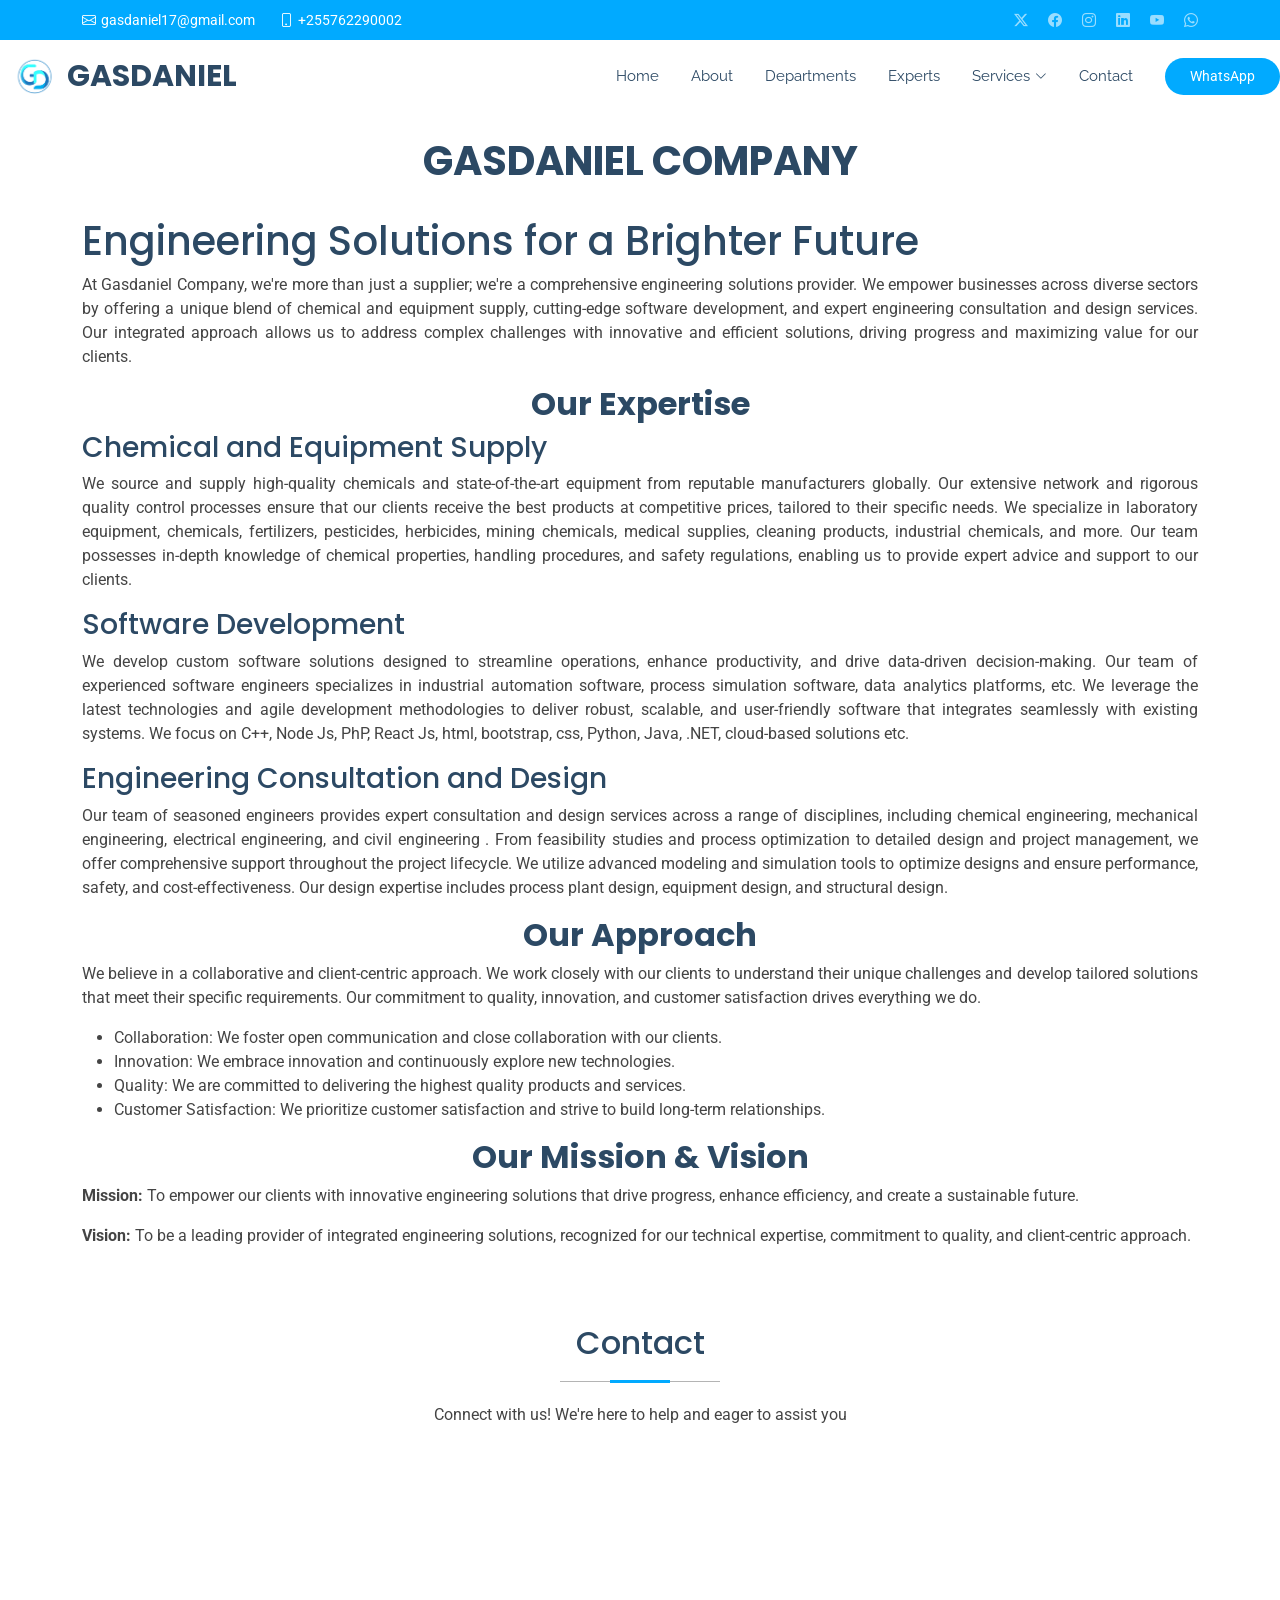
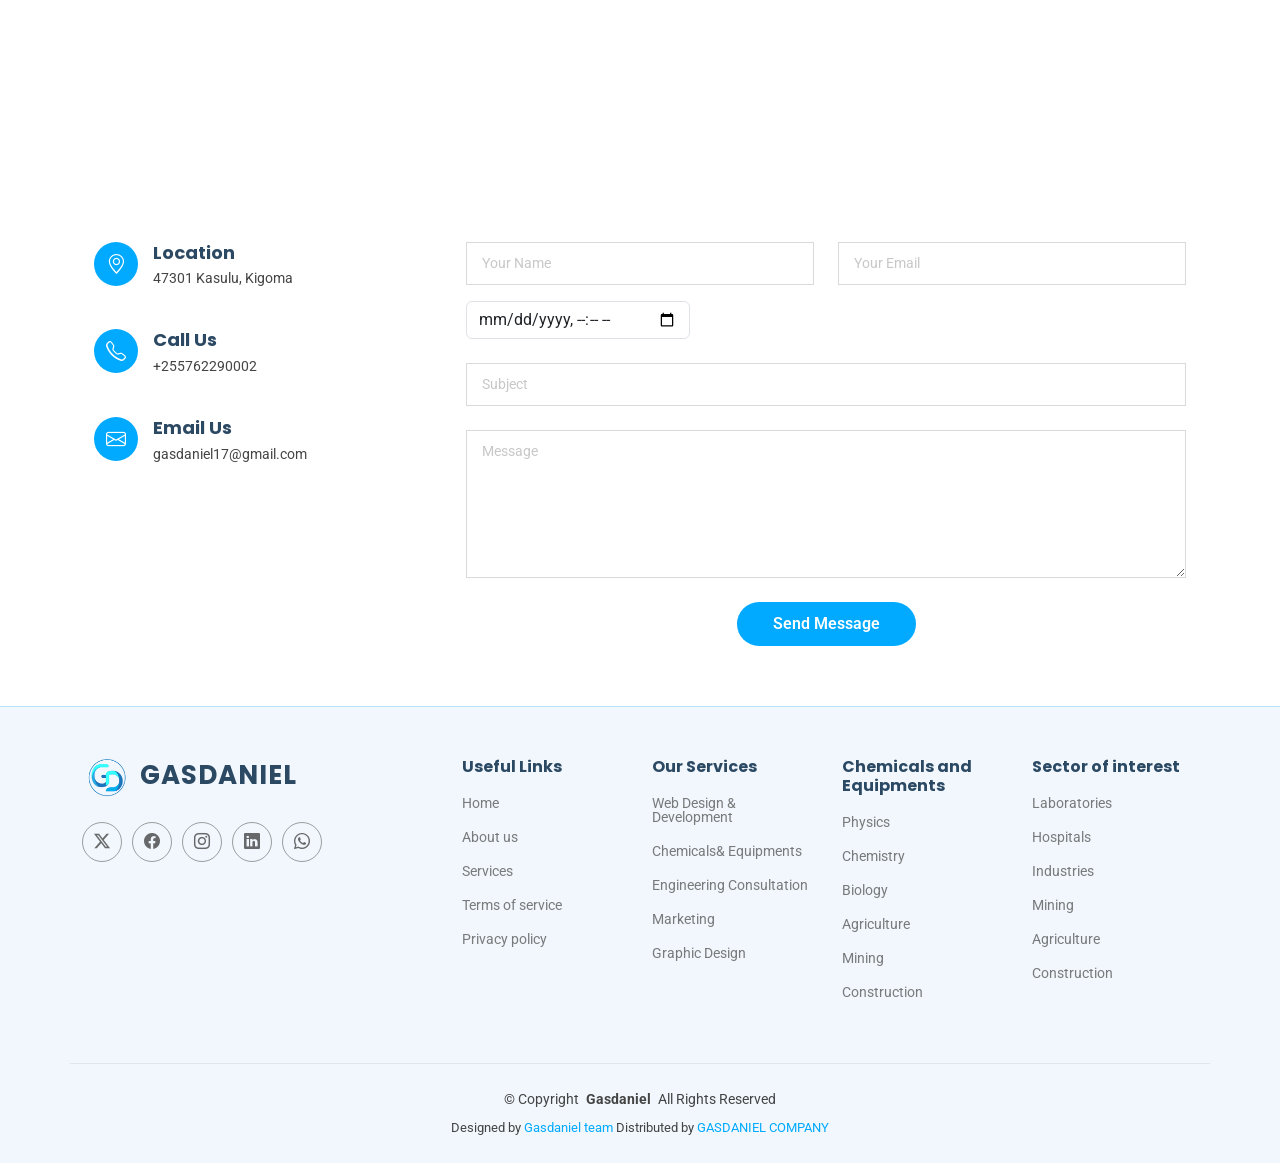
==== commit 8ccfca0e: "Update about.html" ====
--- a/about.html
+++ b/about.html
@@ -126,29 +126,29 @@
             <br><h1 style="text-align: center;font-size: 40px;" data-aos="fade-down" data-aos-delay="100"><b>GASDANIEL COMPANY </b></h1><br>
             <h1 id="whyUs"  data-aos="fade-up" data-aos-delay="200">Engineering Solutions for a Brighter Future</h1>
     
-            <p data-aos="fade-up" data-aos-delay="200">At Gasdaniel Company, we're more than just a supplier; we're a comprehensive engineering solutions provider. We empower businesses across diverse sectors by offering a unique blend of chemical and equipment supply, cutting-edge software development, and expert engineering consultation and design services. Our integrated approach allows us to address complex challenges with innovative and efficient solutions, driving progress and maximizing value for our clients.</p>
+            <p data-aos="fade-up" data-aos-delay="200" style="text-align: justify;">At Gasdaniel Company, we're more than just a supplier; we're a comprehensive engineering solutions provider. We empower businesses across diverse sectors by offering a unique blend of chemical and equipment supply, cutting-edge software development, and expert engineering consultation and design services. Our integrated approach allows us to address complex challenges with innovative and efficient solutions, driving progress and maximizing value for our clients.</p>
     
             <div class="col-md-13">
                 <h2 style="text-align: center;" data-aos="fade-down" data-aos-delay="200"><b >Our Expertise</b></h2>
                 <div class="col-md-12">
                     <h3 id="chemical" data-aos="fade-up" data-aos-delay="200">Chemical and Equipment Supply</h3>
-                    <p data-aos="fade-up" data-aos-delay="200">We source and supply high-quality chemicals and state-of-the-art equipment from reputable manufacturers globally. Our extensive network and rigorous quality control processes ensure that our clients receive the best products at competitive prices, tailored to their specific needs. We specialize in  laboratory equipment, chemicals, fertilizers, pesticides, herbicides, mining chemicals, medical supplies, cleaning products, industrial chemicals, and more. Our team possesses in-depth knowledge of chemical properties, handling procedures, and safety regulations, enabling us to provide expert advice and support to our clients.</p>
+                    <p data-aos="fade-up" data-aos-delay="200" style="text-align: justify;">We source and supply high-quality chemicals and state-of-the-art equipment from reputable manufacturers globally. Our extensive network and rigorous quality control processes ensure that our clients receive the best products at competitive prices, tailored to their specific needs. We specialize in  laboratory equipment, chemicals, fertilizers, pesticides, herbicides, mining chemicals, medical supplies, cleaning products, industrial chemicals, and more. Our team possesses in-depth knowledge of chemical properties, handling procedures, and safety regulations, enabling us to provide expert advice and support to our clients.</p>
                 </div>
     
                 <div class="col-md-12">
                     <h3 id="software" data-aos="fade-up" data-aos-delay="200">Software Development</h3>
-                    <p data-aos="fade-up" data-aos-delay="200">We develop custom software solutions designed to streamline operations, enhance productivity, and drive data-driven decision-making. Our team of experienced software engineers specializes in industrial automation software, process simulation software, data analytics platforms, etc. We leverage the latest technologies and agile development methodologies to deliver robust, scalable, and user-friendly software that integrates seamlessly with existing systems. We focus on C++, Node Js, PhP, React Js, html, bootstrap, css, Python, Java, .NET, cloud-based solutions etc.</p>
+                    <p data-aos="fade-up" data-aos-delay="200" style="text-align: justify;">We develop custom software solutions designed to streamline operations, enhance productivity, and drive data-driven decision-making. Our team of experienced software engineers specializes in industrial automation software, process simulation software, data analytics platforms, etc. We leverage the latest technologies and agile development methodologies to deliver robust, scalable, and user-friendly software that integrates seamlessly with existing systems. We focus on C++, Node Js, PhP, React Js, html, bootstrap, css, Python, Java, .NET, cloud-based solutions etc.</p>
                 </div>
     
                 <div class="col-md-12">
                     <h3 id="consultation" data-aos="fade-up" data-aos-delay="200">Engineering Consultation and Design</h3>
-                    <p data-aos="fade-up" data-aos-delay="200">Our team of seasoned engineers provides expert consultation and design services across a range of disciplines, including chemical engineering, mechanical engineering, electrical engineering, and civil engineering . From feasibility studies and process optimization to detailed design and project management, we offer comprehensive support throughout the project lifecycle. We utilize advanced modeling and simulation tools to optimize designs and ensure performance, safety, and cost-effectiveness. Our design expertise includes process plant design, equipment design, and  structural design.</p>
+                    <p data-aos="fade-up" data-aos-delay="200" style="text-align: justify;">Our team of seasoned engineers provides expert consultation and design services across a range of disciplines, including chemical engineering, mechanical engineering, electrical engineering, and civil engineering . From feasibility studies and process optimization to detailed design and project management, we offer comprehensive support throughout the project lifecycle. We utilize advanced modeling and simulation tools to optimize designs and ensure performance, safety, and cost-effectiveness. Our design expertise includes process plant design, equipment design, and  structural design.</p>
                 </div>
             </div>
     
             <div class="col-md-12">
                 <h2 style="text-align: center;" data-aos="fade-up" data-aos-delay="250"><b>Our Approach</b></h2>
-                <p data-aos="fade-down" data-aos-delay="200">We believe in a collaborative and client-centric approach. We work closely with our clients to understand their unique challenges and develop tailored solutions that meet their specific requirements. Our commitment to quality, innovation, and customer satisfaction drives everything we do.</p>
+                <p data-aos="fade-down" data-aos-delay="200" style="text-align: justify;">We believe in a collaborative and client-centric approach. We work closely with our clients to understand their unique challenges and develop tailored solutions that meet their specific requirements. Our commitment to quality, innovation, and customer satisfaction drives everything we do.</p>
                 <ul data-aos="fade-up" data-aos-delay="200">
                     <li><span class="highlight" >Collaboration:</span> We foster open communication and close collaboration with our clients.</li>
                     <li><span class="highlight">Innovation:</span> We embrace innovation and continuously explore new technologies.</li>
--- a/assets/css/main.css
+++ b/assets/css/main.css
@@ -1767,6 +1767,81 @@
   background-color: DodgerBlue !important; 
   color: #ffffff; }
 
-
-
-
+  .contact-form {
+            display: flex;
+            flex-direction: column;
+            gap: 20px;
+        }
+        .form-group {
+            display: flex;
+            flex-direction: column;
+        }
+        label {
+            font-weight: 500;
+            margin-bottom: 5px;
+            color: #1a2a44;
+        }
+        input, textarea {
+            width: 100%;
+            padding: 12px;
+            border: 1px solid #dfe6e9;
+            border-radius: 8px;
+            font-size: 14px;
+            transition: border-color 0.3s, box-shadow 0.3s;
+            box-sizing: border-box;
+        }
+        input:focus, textarea:focus {
+            border-color: #3ed8ff; /* Gold */
+            box-shadow: 0 0 8px rgba(212, 175, 55, 0.2);
+            outline: none;
+        }
+        textarea {
+            resize: vertical;
+            min-height: 120px;
+        }
+        button[type="submit"] {
+            padding: 12px;
+            background: #3adefb; /* Gold */
+            color: #1a2a44;
+            border: none;
+            border-radius: 8px;
+            font-size: 16px;
+            font-weight: 600;
+            cursor: pointer;
+            transition: background 0.3s;
+        }
+        button[type="submit"]:hover {
+            background: #6dff3c;
+        }
+        .error {
+            color: #e63946;
+            font-size: 12px;
+            margin-top: 5px;
+            display: none;
+        }
+        .form-group.invalid .error {
+            display: block;
+        }
+        .form-group.invalid input, .form-group.invalid textarea {
+            border-color: #e63946;
+        }
+        @media (max-width: 600px) {
+            .container {
+                padding: 20px;
+            }
+            .header h1 {
+                font-size: 24px;
+            }
+            .header p {
+                font-size: 14px;
+            }
+            input, textarea {
+                padding: 10px;
+            }
+            button[type="submit"] {
+                padding: 10px;
+                font-size: 14px;
+            }
+        }
+
+
